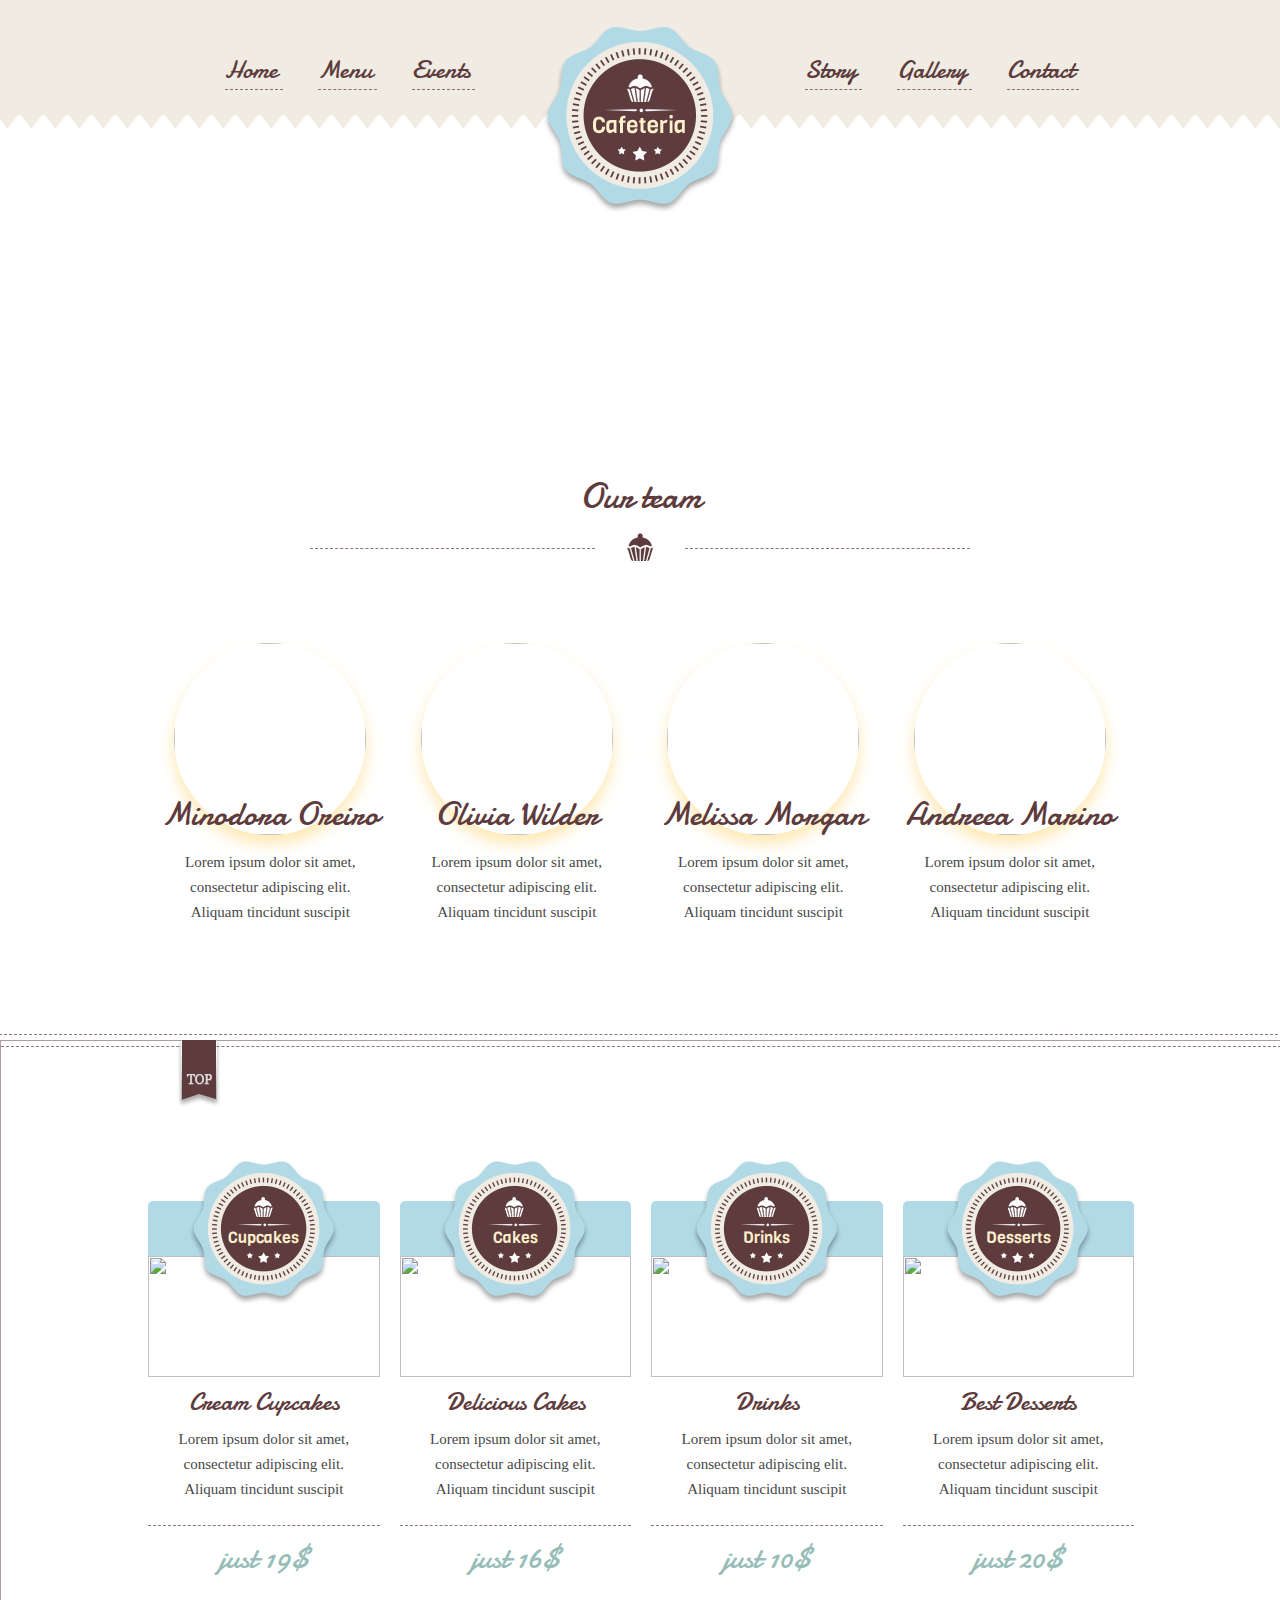
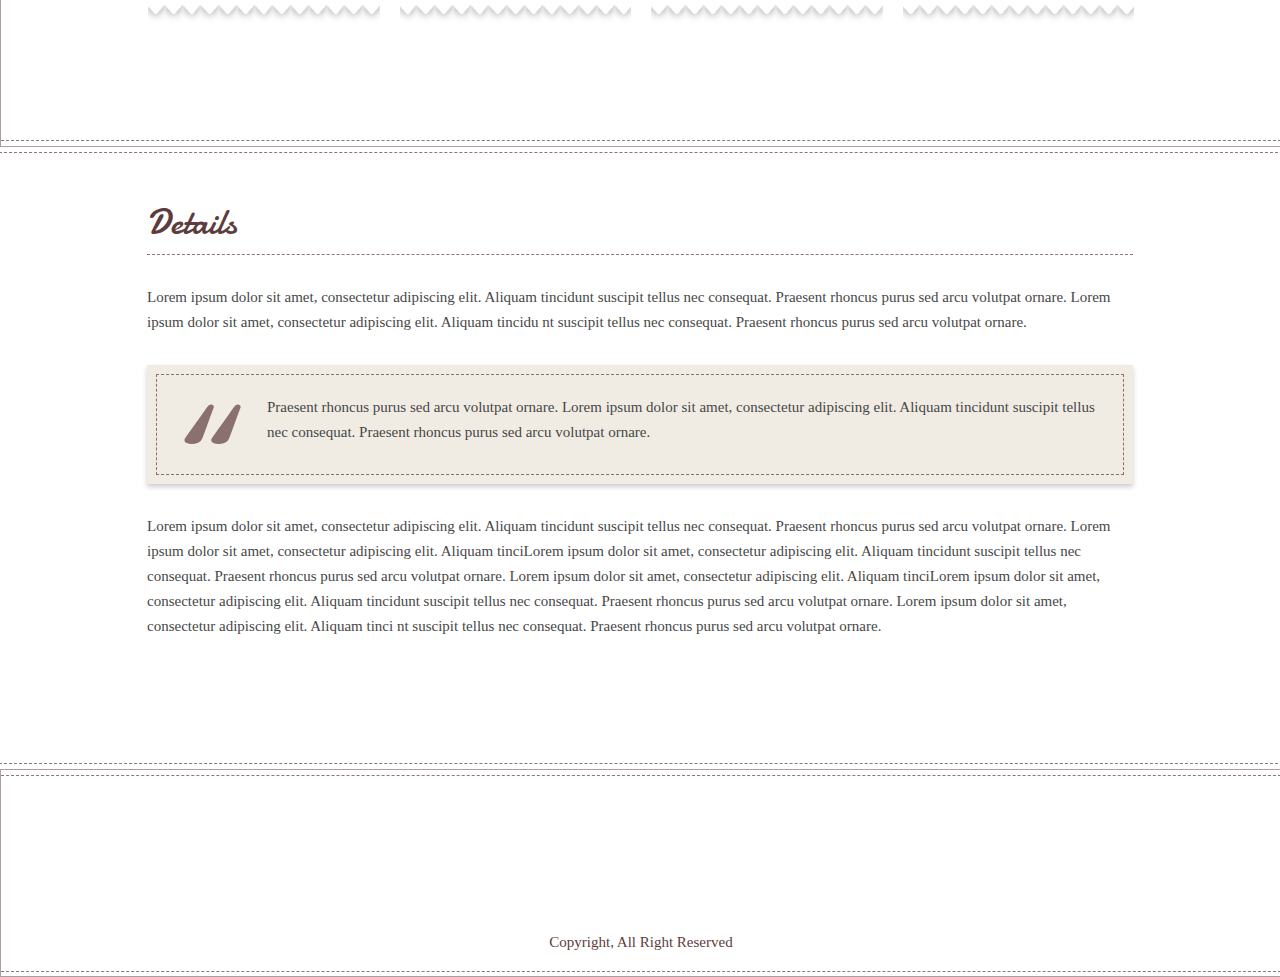
==== about.html @ 69be544f "Initial commit" ====
<!DOCTYPE html>
<html lang="en">
<head>
    <meta charset="utf-8">
    <meta name="viewport" content="width=device-width, initial-scale=1">
    <title>About | Cafeteria</title>
    
    <!-- Styles -->
    <link rel="stylesheet" href="css/general.css">

    <!-- Fonts -->
    <link href='http://fonts.googleapis.com/css?family=Damion' rel='stylesheet' type='text/css'>
    <link href='http://fonts.googleapis.com/css?family=Viga' rel='stylesheet' type='text/css'>

	<!-- Modernizr -->
	<script type='text/javascript' src='js/libs/modernizr-2.5.3.min.js'></script>
</head>
<body>
    <!-- Main Menu-->
    <header>
        <div class="logo"><a href="index.html"></a></div>

        <div class="menu-drop">
            <a>Menu</a>
            <ul class="ul-drop">
                <li>
                    <a>Home</a>
                    <ul>
                        <li><a href="index.html">Home</a></li>
                        <li><a href="about.html">About</a></li>
                        <li><a>Drop Down 2</a></li>
                        <li><a>Drop Down 3</a></li>
                        <li><a>Drop Down 4</a></li>
                    </ul>
                </li>
                <li>
                    <a href="menu.html">Menu</a>
                </li>
                <li>
                    <a href="events.html">Events</a>
                </li>
                <li>
                    <a href="story.html">Story</a>
                </li>
                <li>
                    <a href="gallery.html">Gallery</a>
                </li>
                <li>
                    <a href="contact.html">Contact</a>
                </li>
            </ul>
        </div>

        <div class="center-align">

            <!-- left side menu -->
            <ul class="col-6 left">
                <li>
                    <a href="events.html">Events</a>
                </li>
                <li>
                    <a href="menu.html">Menu</a>
                </li>
                <li>
                    <a href="index.html">Home</a>
                    <ul>
                        <li><a href="about.html">About</a></li>
                        <li class="line"></li>
                        <li><a>Drop Down 2</a></li>
                        <li class="line"></li>
                        <li><a>Drop Down 3</a></li>
                        <li class="line"></li>
                        <li><a>Drop Down 4</a></li>
                    </ul>
                </li>
            </ul>

            <!-- right side menu -->
            <ul class="col-6 right">
                <li>
                    <a href="story.html">Story</a>
                </li>
                <li>
                    <a href="gallery.html">Gallery</a>
                </li>
                <li>
                    <a href="contact.html">Contact</a>
                </li>
            </ul>
        </div>
    </header>

    <!-- ## Header Back -->
    <div class="header-back" style="background-image: url('http://placehold.it/1900x1145');">
        <div class="triang top"></div>
        <div class="triang bot"></div>
    </div>


    <!-- Our Team -->
    <article class="our-team">
        <h2 class="caption">Our team</h2>
        <div class="center-align">
            <div class="line-cake">
                <div class="cake"></div>
                <div class="line left"></div>
                <div class="line right"></div>
            </div>
        </div>
        <!-- ## ## ## ## ## ## ## ## ## ## ## -->
        <div class="center-align content cf">
            <div class="col-3">
                <div class="circle">
                    <img src="http://placehold.it/200x200" alt=""/>
                </div>
                <h2 class="caption">Minodora Oreiro</h2>
                <p class="text">
                    Lorem ipsum dolor sit amet, consectetur adipiscing elit. Aliquam tincidunt suscipit
                </p>
            </div>
            <div class="col-3">
                <div class="circle">
                    <img src="http://placehold.it/200x200" alt=""/>
                </div>
                <h2 class="caption">Olivia Wilder</h2>
                <p class="text">
                    Lorem ipsum dolor sit amet, consectetur adipiscing elit. Aliquam tincidunt suscipit
                </p>
            </div>
            <div class="col-3">
                <div class="circle">
                    <img src="http://placehold.it/200x200" alt=""/>
                </div>
                <h2 class="caption">Melissa Morgan</h2>
                <p class="text">
                    Lorem ipsum dolor sit amet, consectetur adipiscing elit. Aliquam tincidunt suscipit
                </p>
            </div>
            <div class="col-3">
                <div class="circle">
                    <img src="http://placehold.it/200x200" alt=""/>
                </div>
                <h2 class="caption">Andreea Marino</h2>
                <p class="text">
                    Lorem ipsum dolor sit amet, consectetur adipiscing elit. Aliquam tincidunt suscipit
                </p>
            </div>
        </div>
    </article>

    <!-- ## Home Price -->
    <section class="home-price nokeyframebug">
        <div class="maskkeyframebug">
            <div class="center-align">
                <a href="#top" class="top"></a>

                <div class="prices cf">
                    <!-- Item -->
                    <div class="col-3">
                        <div class="item-top">
                            <div class="item-logo"></div>
                            <span>Cupcakes</span>
                        </div>
                        <img src="http://placehold.it/232x121" alt=""/>
                        <div class="item-info">
                            <h2 class="caption">Cream Cupcakes</h2>
                            <p class="text">
                                Lorem ipsum dolor sit amet, consectetur adipiscing elit. Aliquam tincidunt suscipit
                            </p>
                        </div>
                        <div class="item-price">
                            <h3>just 19$</h3>
                        </div>
                        <div class="item-rombs"></div>
                    </div>
                    <!-- Item -->
                    <div class="col-3">
                        <div class="item-top">
                            <div class="item-logo"></div>
                            <span>Cakes</span>
                        </div>
                        <img src="http://placehold.it/232x121" alt=""/>
                        <div class="item-info">
                            <h2 class="caption">Delicious Cakes</h2>
                            <p class="text">
                                Lorem ipsum dolor sit amet, consectetur adipiscing elit. Aliquam tincidunt suscipit
                            </p>
                        </div>
                        <div class="item-price">
                            <h3>just 16$</h3>
                        </div>
                        <div class="item-rombs"></div>
                    </div>
                    <!-- Item -->
                    <div class="col-3">
                        <div class="item-top">
                            <div class="item-logo"></div>
                            <span>Drinks</span>
                        </div>
                        <img src="http://placehold.it/232x121" alt=""/>
                        <div class="item-info">
                            <h2 class="caption">Drinks</h2>
                            <p class="text">
                                Lorem ipsum dolor sit amet, consectetur adipiscing elit. Aliquam tincidunt suscipit
                            </p>
                        </div>
                        <div class="item-price">
                            <h3>just 10$</h3>
                        </div>
                        <div class="item-rombs"></div>
                    </div>
                    <!-- Item -->
                    <div class="col-3">
                    <div class="item-top">
                        <div class="item-logo"></div>
                        <span>Desserts</span>
                    </div>
                    <img src="http://placehold.it/232x121" alt=""/>
                    <div class="item-info">
                        <h2 class="caption">Best Desserts</h2>
                        <p class="text">
                            Lorem ipsum dolor sit amet, consectetur adipiscing elit. Aliquam tincidunt suscipit
                        </p>
                    </div>
                    <div class="item-price">
                        <h3>just 20$</h3>
                    </div>
                    <div class="item-rombs"></div>
                </div>
                </div>

            </div>

            <!-- ## ## ## ## ## ## ## ## ## ## -->
            <div class="inner-border"></div>
            <div class="background-opacity"></div>
        </div>
    </section>

    <!-- Details -->
    <article class="details">
        <div class="center-align">
            <h2 class="caption">Details</h2>
        </div>
        <!-- ## ## ## ## ## ## ## ## ## ## ## -->
        <div class="center-align content">
            <div class="text">
                <p>
                    Lorem ipsum dolor sit amet, consectetur adipiscing elit. Aliquam tincidunt suscipit tellus nec consequat.
                    Praesent rhoncus purus sed arcu volutpat ornare. Lorem ipsum dolor sit amet, consectetur adipiscing elit. Aliquam tincidu
                    nt suscipit tellus nec consequat. Praesent rhoncus purus sed arcu volutpat ornare.
                </p>
            </div>

            <blockquote class="cf">
                <div class="outlines"></div>
                <span>“</span>
                <p>
                    Praesent rhoncus purus sed arcu volutpat ornare. Lorem ipsum dolor sit amet, consectetur adipiscing elit.
                    Aliquam tincidunt suscipit tellus nec consequat. Praesent rhoncus purus sed arcu volutpat ornare.
                </p>
            </blockquote>

            <div class="text">
                <p>
                    Lorem ipsum dolor sit amet, consectetur adipiscing elit. Aliquam tincidunt suscipit tellus nec consequat.
                    Praesent rhoncus purus sed arcu volutpat ornare. Lorem ipsum dolor sit amet, consectetur adipiscing elit.
                    Aliquam tinciLorem ipsum dolor sit amet, consectetur adipiscing elit. Aliquam tincidunt suscipit tellus nec consequat.
                    Praesent rhoncus purus sed arcu volutpat ornare. Lorem ipsum dolor sit amet, consectetur adipiscing elit.
                    Aliquam tinciLorem ipsum dolor sit amet, consectetur adipiscing elit. Aliquam tincidunt suscipit tellus nec consequat.
                    Praesent rhoncus purus sed arcu volutpat ornare. Lorem ipsum dolor sit amet, consectetur adipiscing elit. Aliquam tinci
                    nt suscipit tellus nec consequat. Praesent rhoncus purus sed arcu volutpat ornare.
                </p>
            </div>

        </div>
    </article>

    <!-- ## Footer -->
    <section class="footer footer-small">
            <div class="center-align">

                <p class="copy">Copyright, All Right Reserved</p>

            </div>

            <!-- ## ## ## ## ## ## ## ## ## ## -->
            <div class="inner-border"></div>
            <div class="background-opacity"></div>
    </section>

    <!-- Libs -->
    <script src="js/libs/jquery-1.10.2.min.js"></script>
    
    <!-- Custom -->
    <script src="js/scripts.js"></script>

    <!-- Init -->
    <script type="text/javascript">
        InitDefault();
        InitAbout();
    </script>

</body>
</html>
---- css/general.css ----
/* Gradients
/* ## ## ## ## ## ## ## ## ## ## ## ## ## ## ## ## ## ## ## ## ## ## ## ## ## ## */
/* Bordered
/* ## ## ## ## ## ## ## ## ## ## ## ## ## ## ## ## ## ## ## ## ## ## ## ## ## ## */
/* Rounded
/* ## ## ## ## ## ## ## ## ## ## ## ## ## ## ## ## ## ## ## ## ## ## ## ## ## ## */
/* Opacity
/* ## ## ## ## ## ## ## ## ## ## ## ## ## ## ## ## ## ## ## ## ## ## ## ## ## ## */
/* Transition
/* ## ## ## ## ## ## ## ## ## ## ## ## ## ## ## ## ## ## ## ## ## ## ## ## ## ## */
/* Shawows
/* ## ## ## ## ## ## ## ## ## ## ## ## ## ## ## ## ## ## ## ## ## ## ## ## ## ## */
/* Columns
/* ## ## ## ## ## ## ## ## ## ## ## ## ## ## ## ## ## ## ## ## ## ## ## ## ## ## */
/* Fonts
/* ## ## ## ## ## ## ## ## ## ## ## ## ## ## ## ## ## ## ## ## ## ## ## ## ## ## */
/* Spacing
/* ## ## ## ## ## ## ## ## ## ## ## ## ## ## ## ## ## ## ## ## ## ## ## ## ## ## */
/* Other
/* ## ## ## ## ## ## ## ## ## ## ## ## ## ## ## ## ## ## ## ## ## ## ## ## ## ## */
/* Grid System 12 Columns
/* ## ## ## ## ## ## ## ## ## ## ## ## ## ## ## ## ## ## ## ## ## ## ## ## ## ## */
.col-1,
.col-2,
.col-3,
.col-4,
.col-5,
.col-6,
.col-7,
.col-8,
.col-9,
.col-10,
.col-11 {
  float: left;
  -webkit-box-sizing: border-box;
  -moz-box-sizing: border-box;
  box-sizing: border-box;
}
.col-1 {
  width: 8.333333333333332%;
}
.col-2 {
  width: 16.666666666666664%;
}
.col-3 {
  width: 25%;
}
.col-4 {
  width: 33.33333333333333%;
}
.col-5 {
  width: 41.66666666666667%;
}
.col-6 {
  width: 50%;
}
.col-7 {
  width: 58.333333333333336%;
}
.col-8 {
  width: 66.66666666666666%;
}
.col-9 {
  width: 75%;
}
.col-10 {
  width: 83.33333333333334%;
}
.col-11 {
  width: 91.66666666666666%;
}
.col-12 {
  width: 100%;
}
/* Reset Styles
/* ## ## ## ## ## ## ## ## ## ## ## ## ## ## ## ## ## ## ## ## ## ## ## ## ## ## */
article,
aside,
details,
figcaption,
figure,
footer,
header,
hgroup,
nav,
section {
  display: block;
}
audio[controls],
canvas,
video {
  display: inline-block;
}
html {
  overflow-y: scroll;
  /* 1 */

  -webkit-tap-highlight-color: rgba(0, 0, 0, 0);
  /* 2 */

  -webkit-text-size-adjust: 100%;
  /* 3 */

  -ms-text-size-adjust: 100%;
}
body,
div,
span,
applet,
object,
iframe,
h1,
h2,
h3,
h4,
h5,
h6,
p,
blockquote,
pre,
ul,
li,
ol,
a,
em,
img,
strong,
fieldset,
form,
label,
article,
aside,
details,
figcaption,
figure,
footer,
header,
hgroup,
nav,
section {
  margin: 0;
  padding: 0;
  border: 0;
  outline: 0;
  font-weight: inherit;
  font-style: inherit;
  font-size: 100%;
  font-family: inherit;
  vertical-align: baseline;
  list-style: none;
}
:focus {
  outline: 0;
}
img {
  vertical-align: middle;
  outline: 0;
}
button::-moz-focus-inner,
input[type="reset"]::-moz-focus-inner,
input[type="button"]::-moz-focus-inner,
input[type="submit"]::-moz-focus-inner,
input[type="file"] > input[type="button"]::-moz-focus-inner {
  border: none;
}
html,
body,
textarea,
input {
  -webkit-text-size-adjust: none;
}
body {
  text-align: left;
  font-family: sans-serif;
  font-size: 12px;
  font-weight: normal;
  line-height: 1.2;
}
/* Form
/* ## ## ## ## ## ## ## ## ## ## ## ## ## ## ## ## ## ## ## ## ## ## ## ## ## ## */
button,
input[type="button"],
input[type="reset"],
input[type="submit"] {
  cursor: pointer;
  height: 35px;
  -webkit-appearance: button;
  font-size: 14px;
  background: transparent;
  letter-spacing: 1px;
  border: 1px;
  text-transform: uppercase;
}
button:hover,
input[type="button"]:hover,
input[type="reset"]:hover,
input[type="submit"]:hover {
  -moz-opacity: 0.75;
  -khtml-opacity: 0.75;
  -webkit-opacity: 0.75;
  opacity: 0.75;
  -webkit-transition: all 300ms ease-in-out;
  -moz-transition: all 300ms ease-in-out;
  -ms-transition: all 300ms ease-in-out;
  -o-transition: all 300ms ease-in-out;
  transition: all 300ms ease-in-out;
}
input[type=text],
input[type=email],
input[type=url],
input[type=search],
input[type=password],
textarea {
  border: 1px solid #c4c5c7;
  height: 25px;
  font-size: 12px;
  padding: 5px;
  color: #5f6062;
  -webkit-transition: all 100ms linear;
  -moz-transition: all 100ms linear;
  -ms-transition: all 100ms linear;
  -o-transition: all 100ms linear;
  transition: all 100ms linear;
}
textarea {
  resize: none;
}
/* Float & Align
/* ## ## ## ## ## ## ## ## ## ## ## ## ## ## ## ## ## ## ## ## ## ## ## ## ## ## */
.float-left {
  float: left  !important;
}
.float-right {
  float: right !important;
}
.text-left {
  text-align: left;
}
.text-center {
  text-align: center;
}
.text-right {
  text-align: right;
}
.text-justify {
  text-align: justify;
}
/* Clearfix
/* ## ## ## ## ## ## ## ## ## ## ## ## ## ## ## ## ## ## ## ## ## ## ## ## ## ## */
.cf:before,
.cf:after {
  content: "";
  display: table;
}
.cf:after {
  clear: both;
}
.clear {
  clear: both;
}
/* Links
/* ## ## ## ## ## ## ## ## ## ## ## ## ## ## ## ## ## ## ## ## ## ## ## ## ## ## */
a {
  text-decoration: none;
  cursor: pointer;
  -webkit-transition: color 100ms linear;
  -moz-transition: color 100ms linear;
  -ms-transition: color 100ms linear;
  -o-transition: color 100ms linear;
  transition: color 100ms linear;
}
/* Typography
/* ## ## ## ## ## ## ## ## ## ## ## ## ## ## ## ## ## ## ## ## ## ## ## ## ## ## */
h1 {
  font-size: 28px;
}
h2 {
  font-size: 22px;
}
h3 {
  font-size: 18px;
}
h4 {
  font-size: 14px;
}
h5 {
  font-size: 12px;
}
h6 {
  font-size: 10px;
}
p {
  margin: 0 0 1em 0;
  text-align: left;
  line-height: 1.5;
}
strong {
  font-weight: bold;
}
em {
  font-style: italic;
}
img {
  border: 0;
}
.small {
  font-size: 10px;
}
hr {
  display: block;
  height: 0px;
  line-height: 0px;
  border: 0;
  border-top: 1px solid;
  border-bottom: 1px solid;
  margin: 16px 0;
  float: none;
  clear: both;
  padding: 0;
}
/* Framework TYPO
/* ## ## ## ## ## ## ## ## ## ## ## ## ## ## ## ## ## ## ## ## ## ## ## ## ## ## */
.story {
  line-height: 1.5;
}
.story ul {
  list-style: square;
}
.story ul li {
  list-style: square;
}
.story ol {
  list-style: decimal;
}
.story ol li {
  list-style: decimal;
}
.story ul,
.story ol {
  margin: 0 0 1em 1.5em;
  line-height: 1.5;
}
.story ul ul,
.story ol ul,
.story ul ol,
.story ol ol {
  margin-bottom: 0;
}
.story ol ol {
  list-style: upper-alpha;
}
.story ol ol ol {
  list-style: lower-roman;
}
.story ol ol ol ol {
  list-style: lower-alpha;
}
.story h1,
.story h2,
.story h3,
.story h4,
.story h5,
.story h6 {
  text-transform: none;
  margin-bottom: .5em;
}
.story a:link,
.story a:visited,
.story a:hover,
.story a:active {
  text-decoration: none;
}
.story table {
  width: auto;
  border-collapse: collapse;
  margin-bottom: 18px;
}
.story table td,
.story table th {
  padding: 6px 10px;
  text-align: center;
  border: 1px solid #ccc;
}
.story table th {
  font-weight: bold;
}
.story pre,
.story code {
  background: #ffffff;
  padding: 20px;
  box-shadow: 1px 1px 2px #d0d0d0;
  color: #4a4a4a;
  display: block;
  margin: 10px 15px 10px 0px;
}
.story address {
  display: inline-block;
  padding: 20px;
  background: #eaeaea;
  line-height: 20px;
  margin-bottom: 15px;
}
.story blockquote {
  font-style: italic;
  border-left: 2px dotted #9b9b9b;
  padding-left: 15px;
  margin: 1em 3em;
}
.story blockquote p:before {
  content: '"';
}
.story blockquote p:after {
  content: '"';
}
.story .wp-caption {
  box-shadow: 1px 1px 2px #bebebe;
  width: auto;
}
.story .wp-caption p.wp-caption-text {
  background: #ffffff;
  text-align: center;
  color: #a1a1a1!important;
  margin: 0!important;
}
.story dl {
  background: #ffffff;
  padding: 20px;
  box-shadow: 1px 1px 2px #d0d0d0;
  color: #4a4a4a;
  display: block;
  margin: 10px 20px 10px 0px;
}
.story dl dt {
  width: 150px;
  float: left;
  font-size: 13px;
  line-height: 13px;
  color: #000000;
  text-transform: uppercase;
}
.story dl dd {
  margin-left: 160px;
  margin-bottom: 10px;
  line-height: 18px;
}
.story img.size-auto,
.story img.size-full,
.story img.size-large,
.story img.size-medium,
.story .attachment img {
  max-width: 100%;
  /* When images are too wide for containing element, force them to fit. */

  height: auto;
  /* Override height to match resized width for correct aspect ratio. */

}
.story .alignleft,
.story img.alignleft {
  display: inline;
  float: left;
  margin-right: 1em;
}
.story .alignright,
.story img.alignright {
  display: inline;
  float: right;
  margin-left: 1em;
}
.story .aligncenter,
.story img.aligncenter {
  clear: both;
  display: block;
  margin-left: auto;
  margin-right: auto;
}
.story img.alignleft,
.story img.alignright,
.story img.aligncenter {
  margin-bottom: 1em;
}
.story .wp-caption {
  line-height: 1.5;
  margin-bottom: 1em;
  text-align: center;
}
.story .wp-caption p.wp-caption-text {
  color: #888;
  font-size: 11px;
  margin: 0;
  padding: 5px;
}
.story .wp-smiley {
  margin: 0;
}
/* Flexslider Default Styles
/* ## ## ## ## ## ## ## ## ## ## ## ## ## ## ## ## ## ## ## ## ## ## ## ## ## ## */
.flexslider {
  position: relative;
}
.flexslider ul,
.flexslider ol {
  margin: 0;
  padding: 0;
  list-style: none;
}
.flexslider ul li,
.flexslider ol li {
  margin: 0;
  padding: 0;
  list-style: none;
}
.flexslider .slides > li {
  position: relative;
  display: none;
  -webkit-backface-visibility: hidden;
  text-align: center;
}
.flexslider .slides img {
  max-width: 100%;
  display: block;
  margin: 0 auto;
  height: auto;
  width: auto;
}
.flexslider .descr {
  position: absolute;
  bottom: 0;
  left: 0;
  right: 0;
  padding: 10px;
  background: rgba(100, 100, 100, 0.5);
  color: #fff;
  text-align: left;
}
.flexslider .descr h3 {
  text-align: left;
}
.flexslider .descr .text p:last-child {
  margin-bottom: 0;
}
.flex-container {
  position: relative;
}
/* Clearfix for the .slides element
/* ## ## ## ## ## ## ## ## ## ## ## ## ## ## ## ## ## ## ## ## ## ## ## ## ## ## */
.slides:after {
  content: ".";
  display: block;
  clear: both;
  visibility: hidden;
  line-height: 0;
  height: 0;
}
html[xmlns] .slides {
  display: block;
}
* html .slides {
  height: 1%;
}
/* Gradients
/* ## ## ## ## ## ## ## ## ## ## ## ## ## ## ## ## ## ## ## ## ## ## ## ## ## ## */
/* Bordered
/* ## ## ## ## ## ## ## ## ## ## ## ## ## ## ## ## ## ## ## ## ## ## ## ## ## ## */
/* Rounded
/* ## ## ## ## ## ## ## ## ## ## ## ## ## ## ## ## ## ## ## ## ## ## ## ## ## ## */
/* Opacity
/* ## ## ## ## ## ## ## ## ## ## ## ## ## ## ## ## ## ## ## ## ## ## ## ## ## ## */
/* Transition
/* ## ## ## ## ## ## ## ## ## ## ## ## ## ## ## ## ## ## ## ## ## ## ## ## ## ## */
/* Shawows
/* ## ## ## ## ## ## ## ## ## ## ## ## ## ## ## ## ## ## ## ## ## ## ## ## ## ## */
/* Columns
/* ## ## ## ## ## ## ## ## ## ## ## ## ## ## ## ## ## ## ## ## ## ## ## ## ## ## */
/* Fonts
/* ## ## ## ## ## ## ## ## ## ## ## ## ## ## ## ## ## ## ## ## ## ## ## ## ## ## */
/* Spacing
/* ## ## ## ## ## ## ## ## ## ## ## ## ## ## ## ## ## ## ## ## ## ## ## ## ## ## */
/* Other
/* ## ## ## ## ## ## ## ## ## ## ## ## ## ## ## ## ## ## ## ## ## ## ## ## ## ## */
/* Grid System 12 Columns
/* ## ## ## ## ## ## ## ## ## ## ## ## ## ## ## ## ## ## ## ## ## ## ## ## ## ## */
.col-1,
.col-2,
.col-3,
.col-4,
.col-5,
.col-6,
.col-7,
.col-8,
.col-9,
.col-10,
.col-11 {
  float: left;
  -webkit-box-sizing: border-box;
  -moz-box-sizing: border-box;
  box-sizing: border-box;
}
.col-1 {
  width: 8.333333333333332%;
}
.col-2 {
  width: 16.666666666666664%;
}
.col-3 {
  width: 25%;
}
.col-4 {
  width: 33.33333333333333%;
}
.col-5 {
  width: 41.66666666666667%;
}
.col-6 {
  width: 50%;
}
.col-7 {
  width: 58.333333333333336%;
}
.col-8 {
  width: 66.66666666666666%;
}
.col-9 {
  width: 75%;
}
.col-10 {
  width: 83.33333333333334%;
}
.col-11 {
  width: 91.66666666666666%;
}
.col-12 {
  width: 100%;
}
/* Defaults
/* ## ## ## ## ## ## ## ## ## ## ## ## ## ## ## ## ## ## ## ## ## ## ## ## ## ## */
html {
  overflow-x: hidden;
}
h1,
h2,
h3,
h4,
h5,
h6 {
  font-family: 'Damion', cursive;
  color: #5e3c3d;
}
a {
  -webkit-transition: all 0.3s ease;
  -moz-transition: all 0.3s ease;
  -ms-transition: all 0.3s ease;
  -o-transition: all 0.3s ease;
  transition: all 0.3s ease;
  color: #5e3c3d;
}
a:hover {
  color: #b1dae6;
}
p {
  font-family: 'Georgia', serif;
  font-size: 15px;
  line-height: 25px;
  color: #474747;
}
.center-align {
  width: 986px;
  margin: 0 auto;
}
#load-logo {
  position: fixed;
  width: 100%;
  height: 100%;
  background: url(images/pat.jpg);
}
#load-logo .logo-box {
  position: fixed;
  width: 200px;
  height: 200px;
  left: 50%;
  margin-left: -100px;
  top: 50%;
  margin-top: -100px;
  background: url("images/loading.gif") no-repeat center;
}
#load-hide {
  opacity: 0;
}
/* Header
/* ## ## ## ## ## ## ## ## ## ## ## ## ## ## ## ## ## ## ## ## ## ## ## ## ## ## */
header {
  height: 115px;
  background: #f0ece3;
  position: relative;
  z-index: 99999;
}
header .menu-drop {
  display: none;
}
header .logo {
  position: absolute;
  width: 200px;
  height: 200px;
  background: url("images/logo.png") no-repeat center;
  left: 50%;
  margin-left: -100px;
  bottom: -100px;
}
header .logo a {
  -webkit-border-top-right-radius: 50%;
  -webkit-border-bottom-right-radius: 50%;
  -webkit-border-bottom-left-radius: 50%;
  -webkit-border-top-left-radius: 50%;
  -moz-border-radius-topright: 50%;
  -moz-border-radius-bottomright: 50%;
  -moz-border-radius-bottomleft: 50%;
  -moz-border-radius-topleft: 50%;
  border-top-right-radius: 50%;
  border-bottom-right-radius: 50%;
  border-bottom-left-radius: 50%;
  border-top-left-radius: 50%;
  -moz-background-clip: padding;
  -webkit-background-clip: padding-box;
  background-clip: padding-box;
  height: 100%;
  width: 100%;
  display: block;
}
header .left {
  padding-right: 165px;
}
header .left > li {
  float: right;
  margin-left: 35px;
}
header .left > li:last-child {
  margin: 0;
}
header .right {
  padding-left: 165px;
}
header .right > li {
  float: left;
  margin-right: 35px;
}
header .right > li:last-child {
  margin: 0;
}
header .center-align > ul {
  margin-top: 55px;
}
header .center-align > ul > li {
  font-family: 'Damion', cursive;
  font-size: 25px;
  position: relative;
  height: 45px;
}
header .center-align > ul > li.active > a {
  color: #b1dae6;
}
header .center-align > ul > li > a {
  display: block;
  height: 34px;
  padding-right: 5px;
  border-bottom: 1px dashed rgba(94, 60, 61, 0.7);
}
header .center-align > ul > li:hover > ul {
  visibility: visible;
  opacity: 1;
}
header .center-align > ul > li:hover > a {
  color: #b1dae6;
}
header .center-align > ul > li ul {
  -webkit-transition: all 0.3s ease;
  -moz-transition: all 0.3s ease;
  -ms-transition: all 0.3s ease;
  -o-transition: all 0.3s ease;
  transition: all 0.3s ease;
  background: #5e3c3d;
  width: 175px;
  position: absolute;
  left: 0;
  top: 45px;
  visibility: hidden;
  opacity: 0;
}
header .center-align > ul > li ul li {
  font-family: 'Georgia', serif;
  font-size: 15px;
  -webkit-box-sizing: border-box;
  -moz-box-sizing: border-box;
  box-sizing: border-box;
  height: 37px;
  padding-left: 30px;
  background: url("images/star.png") no-repeat 7% center;
}
header .center-align > ul > li ul li a {
  color: #fffaee;
  line-height: 37px;
  display: block;
}
header .center-align > ul > li ul li a:hover {
  color: #b1dae6;
}
header .center-align > ul > li ul li.line {
  height: 1px;
  margin: 0 8px;
  background: none;
  border-bottom: 1px dashed rgba(255, 250, 238, 0.7);
}
/* Header Other page Background
/* ## ## ## ## ## ## ## ## ## ## ## ## ## ## ## ## ## ## ## ## ## ## ## ## ## ## */
.header-back {
  overflow: hidden;
  width: 100%;
  height: 306px;
  z-index: 1;
  position: relative;
  background-position: 50% 0;
  background-attachment: fixed;
  background-repeat: no-repeat;
  -webkit-background-size: cover;
  -moz-background-size: cover;
  -o-background-size: cover;
  background-size: cover;
}
.header-back .triang {
  position: absolute;
  height: 13px;
  width: 100%;
  z-index: 100;
}
.header-back .triang.top {
  top: 0;
  background: url("images/top-triang.png") repeat-x;
}
.header-back .triang.bot {
  bottom: 0;
  background: url("images/bot-triang.png") repeat-x;
}
/* Home
/* ## ## ## ## ## ## ## ## ## ## ## ## ## ## ## ## ## ## ## ## ## ## ## ## ## ## */
.slider {
  overflow: hidden;
  width: 100%;
  height: 660px;
  position: relative;
}
.slider .triang {
  position: absolute;
  height: 13px;
  width: 100%;
  z-index: 100;
}
.slider .triang.top {
  top: 0;
  background: url("images/top-triang.png") repeat-x;
}
.slider .triang.bot {
  bottom: 0;
  background: url("images/bot-triang.png") repeat-x;
}
.slider .flex-direction-nav {
  position: absolute;
  width: 680px;
  height: 296px;
  top: 210px;
  left: 50%;
  margin-left: -340px;
}
.slider .flex-direction-nav a {
  z-index: 2;
  width: 35px;
  height: 56px;
  display: block;
  position: absolute;
  top: 50%;
  margin-top: -28px;
  cursor: pointer;
  background-color: rgba(240, 236, 227, 0.8);
  background-repeat: no-repeat;
}
.slider .flex-direction-nav a.flex-prev {
  left: -35px;
  -webkit-border-top-right-radius: 0;
  -webkit-border-bottom-right-radius: 0;
  -webkit-border-bottom-left-radius: 100px;
  -webkit-border-top-left-radius: 100px;
  -moz-border-radius-topright: 0;
  -moz-border-radius-bottomright: 0;
  -moz-border-radius-bottomleft: 100px;
  -moz-border-radius-topleft: 100px;
  border-top-right-radius: 0;
  border-bottom-right-radius: 0;
  border-bottom-left-radius: 100px;
  border-top-left-radius: 100px;
  -moz-background-clip: padding;
  -webkit-background-clip: padding-box;
  background-clip: padding-box;
  background-image: url("images/left.png");
  background-position: 60% 50%;
  -webkit-box-shadow: -1px 2px 3px rgba(50, 50, 50, 0.3);
  -moz-box-shadow: -1px 2px 3px rgba(50, 50, 50, 0.3);
  box-shadow: -1px 2px 3px rgba(50, 50, 50, 0.3);
}
.slider .flex-direction-nav a.flex-prev:hover {
  background-color: rgba(240, 236, 227, 0.6);
}
.slider .flex-direction-nav a.flex-next {
  right: -35px;
  -webkit-border-top-right-radius: 100px;
  -webkit-border-bottom-right-radius: 100px;
  -webkit-border-bottom-left-radius: 0;
  -webkit-border-top-left-radius: 0;
  -moz-border-radius-topright: 100px;
  -moz-border-radius-bottomright: 100px;
  -moz-border-radius-bottomleft: 0;
  -moz-border-radius-topleft: 0;
  border-top-right-radius: 100px;
  border-bottom-right-radius: 100px;
  border-bottom-left-radius: 0;
  border-top-left-radius: 0;
  -moz-background-clip: padding;
  -webkit-background-clip: padding-box;
  background-clip: padding-box;
  background-image: url("images/right.png");
  background-position: 40% 50%;
  -webkit-box-shadow: 1px 2px 3px rgba(50, 50, 50, 0.3);
  -moz-box-shadow: 1px 2px 3px rgba(50, 50, 50, 0.3);
  box-shadow: 1px 2px 3px rgba(50, 50, 50, 0.3);
}
.slider .flex-direction-nav a.flex-next:hover {
  background-color: rgba(240, 236, 227, 0.6);
}
.slider .slides > li {
  position: relative;
  width: 100%;
  height: 660px;
  background-position: 50% 0;
  background-repeat: no-repeat;
  -webkit-background-size: cover;
  -moz-background-size: cover;
  -o-background-size: cover;
  background-size: cover;
}
.slider .box {
  visibility: hidden;
  position: absolute;
  width: 680px;
  height: 296px;
  top: 210px;
  left: 50%;
  margin-left: -340px;
  background: rgba(240, 236, 227, 0.8);
  outline: 1px dashed rgba(94, 60, 61, 0.7);
  outline-offset: -10px;
  text-align: center;
  z-index: 2;
}
.slider .box .caption {
  margin-top: 40px;
  padding: 0 40px;
  font-size: 33px;
}
.slider .box .text {
  margin: 25px 0 25px 0;
  padding: 0 40px;
  text-align: center;
}
.slider .box > a {
  font-family: 'Damion', cursive;
  font-size: 22px;
  padding-right: 5px;
}
.slider .box > a:hover {
  color: #5e3c3d;
  opacity: 0.7;
}
.slider .shadow {
  visibility: hidden;
  position: absolute;
  width: 707px;
  height: 311px;
  top: 209px;
  left: 50%;
  margin-left: -353px;
  background: url("images/box-shadow.png") no-repeat center;
}
/* Article Defaults => With Lines In Caption
/* ## ## ## ## ## ## ## ## ## ## ## ## ## ## ## ## ## ## ## ## ## ## ## ## ## ## */
article {
  padding: 55px 0 100px 0;
}
article .caption {
  font-size: 35px;
  text-align: center;
}
article .line-cake {
  margin-top: 15px;
  height: 30px;
  position: relative;
}
article .line-cake .cake {
  width: 100%;
  height: 28px;
  position: absolute;
  top: 0;
  background: url("images/cake.png") no-repeat center;
}
article .line-cake .line {
  position: absolute;
  width: 285px;
  height: 1px;
  top: 46%;
  border-bottom: 1px dashed rgba(94, 60, 61, 0.7);
}
article .line-cake .line.left {
  left: 16.5%;
}
article .line-cake .line.right {
  right: 16.5%;
}
/* Our Services
/* ## ## ## ## ## ## ## ## ## ## ## ## ## ## ## ## ## ## ## ## ## ## ## ## ## ## */
.our-services .content {
  margin-top: 80px;
}
.our-services .content .circle {
  position: relative;
  margin: 0 auto;
  width: 165px;
  height: 165px;
  background: #fff;
  -webkit-border-top-right-radius: 50%;
  -webkit-border-bottom-right-radius: 50%;
  -webkit-border-bottom-left-radius: 50%;
  -webkit-border-top-left-radius: 50%;
  -moz-border-radius-topright: 50%;
  -moz-border-radius-bottomright: 50%;
  -moz-border-radius-bottomleft: 50%;
  -moz-border-radius-topleft: 50%;
  border-top-right-radius: 50%;
  border-bottom-right-radius: 50%;
  border-bottom-left-radius: 50%;
  border-top-left-radius: 50%;
  -moz-background-clip: padding;
  -webkit-background-clip: padding-box;
  background-clip: padding-box;
  -webkit-box-shadow: 0 9px 15px rgba(255, 216, 128, 0.6);
  -moz-box-shadow: 0 9px 15px rgba(255, 216, 128, 0.6);
  box-shadow: 0 9px 15px rgba(255, 216, 128, 0.6);
  -webkit-transition: all 0.3s ease;
  -moz-transition: all 0.3s ease;
  -ms-transition: all 0.3s ease;
  -o-transition: all 0.3s ease;
  transition: all 0.3s ease;
}
.our-services .content .circle:hover {
  -webkit-box-shadow: 0 30px 30px rgba(255, 216, 128, 0.6);
  -moz-box-shadow: 0 30px 30px rgba(255, 216, 128, 0.6);
  box-shadow: 0 30px 30px rgba(255, 216, 128, 0.6);
}
.our-services .content .circle .img {
  visibility: hidden;
  position: absolute;
  left: 50%;
  top: -30px;
  margin-left: -82px;
  width: 165px;
  height: 165px;
  background-position: 50% 100%;
  background-repeat: no-repeat;
}
.our-services .content .col-3 {
  position: relative;
}
.our-services .content .col-3 .caption {
  position: absolute;
  font-size: 33px;
  width: 100%;
  text-align: center;
  top: 128px;
}
.our-services .content .col-3 .text {
  margin-top: 15px;
  padding: 0 20px;
}
/* Section Defaults => With Image Background
/* ## ## ## ## ## ## ## ## ## ## ## ## ## ## ## ## ## ## ## ## ## ## ## ## ## ## */
section {
  position: relative;
  width: 100%;
  height: 705px;
  background-position: 50% 100%;
  background-attachment: fixed;
  background-repeat: no-repeat;
  -webkit-background-size: cover;
  -moz-background-size: cover;
  -o-background-size: cover;
  background-size: cover;
  border: 1px solid rgba(94, 60, 61, 0.5);
  outline: 1px dashed rgba(94, 60, 61, 0.7);
  outline-offset: 5px;
}
section .inner-border {
  position: absolute;
  left: 0;
  top: 5px;
  width: 100%;
  height: 693px;
  border-top: 1px dashed rgba(94, 60, 61, 0.7);
  border-bottom: 1px dashed rgba(94, 60, 61, 0.7);
  z-index: 2;
}
section .background-opacity {
  position: absolute;
  left: 0;
  top: 0;
  width: 100%;
  height: 100%;
  background-color: #fff;
  opacity: 0.3;
  z-index: 1;
}
section .center-align {
  position: relative;
  z-index: 3;
}
section .center-align .top {
  display: block;
  position: absolute;
  left: 30px;
  top: -1px;
  background: url("images/top.png") no-repeat center;
  width: 42px;
  height: 67px;
}
/* ## Home Our-Gallery
/* ## ## ## ## ## ## ## ## ## ## ## ## ## ## ## ## ## ## ## ## ## ## ## ## ## ## */
.home-gallery {
  background-image: url("http://placehold.it/1898x1265");
}
.home-gallery .filter-line {
  padding-top: 80px;
  width: 570px;
  margin: 0 auto;
}
.home-gallery .filter-line p {
  font-family: 'Georgia', serif;
  font-size: 22px;
  color: #fff;
  text-align: center;
  text-shadow: 1px 1px 4px rgba(0, 0, 0, 0.5);
  width: 120px;
  float: left;
}
.home-gallery .filter-line a {
  margin-left: 10px;
  display: block;
  float: left;
  margin-top: 1px;
}
.home-gallery .filter-line a .triangle {
  display: block;
  background: url("images/filter.png") no-repeat center;
  width: 12px;
  height: 22px;
  float: left;
}
.home-gallery .filter-line a .ref {
  font-family: 'Georgia', serif;
  font-size: 15px;
  line-height: 20px;
  height: 22px;
  display: inline-block;
  text-shadow: none;
  color: #fff;
  background-color: #5e3c3d;
  padding: 0 10px;
  position: relative;
}
.home-gallery .filter-line a .ref:hover {
  color: #b1dae6;
}
.home-gallery .gallery .col-3 {
  margin-bottom: 15px;
}
.home-gallery .gallery .col-3:nth-child(4n+1) {
  padding-right: 24px;
}
.home-gallery .gallery .col-3:nth-child(4n+2) {
  padding-left: 8px;
  padding-right: 16px;
}
.home-gallery .gallery .col-3:nth-child(4n+3) {
  padding-left: 16px;
  padding-right: 8px;
}
.home-gallery .gallery .col-3:nth-child(4n+4) {
  padding-left: 24px;
}
.home-gallery .background {
  width: 100%;
  height: 230px;
  background-color: #f8f2f2;
  position: relative;
  -webkit-box-shadow: 0 0 10px rgba(0, 0, 0, 0.5);
  -moz-box-shadow: 0 0 10px rgba(0, 0, 0, 0.5);
  box-shadow: 0 0 10px rgba(0, 0, 0, 0.5);
}
.home-gallery .background a:hover > .hover {
  opacity: 1;
}
.home-gallery .background .hover {
  position: absolute;
  width: 212px;
  height: 162px;
  top: 5px;
  left: 5px;
  background: rgba(177, 218, 230, 0.7);
  z-index: 4;
  opacity: 0;
  -webkit-transition: all 0.3s ease;
  -moz-transition: all 0.3s ease;
  -ms-transition: all 0.3s ease;
  -o-transition: all 0.3s ease;
  transition: all 0.3s ease;
}
.home-gallery .background img {
  position: absolute;
  width: 212px;
  height: 162px;
  top: 5px;
  left: 5px;
}
.home-gallery .background .pic {
  position: absolute;
  width: 69px;
  height: 69px;
  background: #f8f2f2 url("images/our-gallery/photo.png") no-repeat center;
  -webkit-border-top-right-radius: 50%;
  -webkit-border-bottom-right-radius: 50%;
  -webkit-border-bottom-left-radius: 50%;
  -webkit-border-top-left-radius: 50%;
  -moz-border-radius-topright: 50%;
  -moz-border-radius-bottomright: 50%;
  -moz-border-radius-bottomleft: 50%;
  -moz-border-radius-topleft: 50%;
  border-top-right-radius: 50%;
  border-bottom-right-radius: 50%;
  border-bottom-left-radius: 50%;
  border-top-left-radius: 50%;
  -moz-background-clip: padding;
  -webkit-background-clip: padding-box;
  background-clip: padding-box;
  top: 58%;
  left: 50%;
  margin-left: -34px;
  z-index: 5;
}
.home-gallery .background .look {
  position: absolute;
  bottom: 10px;
  width: 85px;
  left: 50%;
  margin-left: -42px;
  text-align: center;
  font-family: 'Georgia', serif;
  font-size: 15px;
}
/* Our-Gallery
/* ## ## ## ## ## ## ## ## ## ## ## ## ## ## ## ## ## ## ## ## ## ## ## ## ## ## */
.our-gallery .filter-line {
  padding-top: 80px;
  width: 570px;
  margin: 0 auto;
}
.our-gallery .filter-line p {
  font-family: 'Georgia', serif;
  font-size: 22px;
  color: #5e3c3d;
  text-align: center;
  width: 120px;
  float: left;
}
.our-gallery .filter-line a {
  margin-left: 10px;
  display: block;
  float: left;
  margin-top: 1px;
}
.our-gallery .filter-line a .triangle {
  display: block;
  background: url("images/filter.png") no-repeat center;
  width: 12px;
  height: 22px;
  float: left;
}
.our-gallery .filter-line a .ref {
  font-family: 'Georgia', serif;
  font-size: 15px;
  line-height: 20px;
  height: 22px;
  display: inline-block;
  text-shadow: none;
  color: #fff;
  background-color: #5e3c3d;
  padding: 0 10px;
  position: relative;
}
.our-gallery .filter-line a .ref:hover {
  color: #b1dae6;
}
.our-gallery .gallery.open {
  margin-top: 50px;
}
.our-gallery .gallery .col-3 {
  margin-bottom: 15px;
}
.our-gallery .gallery .col-3:nth-child(4n+1) {
  padding-right: 24px;
}
.our-gallery .gallery .col-3:nth-child(4n+2) {
  padding-left: 8px;
  padding-right: 16px;
}
.our-gallery .gallery .col-3:nth-child(4n+3) {
  padding-left: 16px;
  padding-right: 8px;
}
.our-gallery .gallery .col-3:nth-child(4n+4) {
  padding-left: 24px;
}
.our-gallery .background {
  width: 100%;
  height: 230px;
  background-color: #f8f2f2;
  position: relative;
  border: 1px solid rgba(94, 94, 94, 0.2);
}
.our-gallery .background .shadow {
  position: absolute;
  background: url("images/small-shadow.png") no-repeat center;
  width: 243px;
  height: 242px;
  top: 0;
  left: -11px;
  z-index: -1;
}
.our-gallery .background a:hover > .hover {
  opacity: 1;
}
.our-gallery .background .hover {
  position: absolute;
  width: 212px;
  height: 162px;
  top: 5px;
  left: 5px;
  background: rgba(177, 218, 230, 0.7);
  z-index: 4;
  opacity: 0;
  -webkit-transition: all 0.3s ease;
  -moz-transition: all 0.3s ease;
  -ms-transition: all 0.3s ease;
  -o-transition: all 0.3s ease;
  transition: all 0.3s ease;
}
.our-gallery .background img {
  position: absolute;
  width: 212px;
  height: 162px;
  top: 5px;
  left: 5px;
}
.our-gallery .background .pic {
  position: absolute;
  width: 69px;
  height: 69px;
  background: #f8f2f2 url("images/our-gallery/photo.png") no-repeat center;
  -webkit-border-top-right-radius: 50%;
  -webkit-border-bottom-right-radius: 50%;
  -webkit-border-bottom-left-radius: 50%;
  -webkit-border-top-left-radius: 50%;
  -moz-border-radius-topright: 50%;
  -moz-border-radius-bottomright: 50%;
  -moz-border-radius-bottomleft: 50%;
  -moz-border-radius-topleft: 50%;
  border-top-right-radius: 50%;
  border-bottom-right-radius: 50%;
  border-bottom-left-radius: 50%;
  border-top-left-radius: 50%;
  -moz-background-clip: padding;
  -webkit-background-clip: padding-box;
  background-clip: padding-box;
  top: 58%;
  left: 50%;
  margin-left: -34px;
  z-index: 5;
}
.our-gallery .background .look {
  position: absolute;
  bottom: 10px;
  width: 85px;
  left: 50%;
  margin-left: -42px;
  text-align: center;
  font-family: 'Georgia', serif;
  font-size: 15px;
}
.our-gallery .pagination {
  margin-top: 30px;
}
.our-gallery .pagination h3 {
  font-size: 20px;
}
.our-gallery .pagination h3 a {
  padding-right: 5px;
}
.our-gallery .pagination .center {
  width: 100%;
  text-align: center;
  color: #b0b0b0;
}
.our-gallery .pagination .left {
  width: 100px;
  float: left;
}
.our-gallery .pagination .right {
  width: 100px;
  float: right;
  text-align: right;
}
/* Gallery Open
/* ## ## ## ## ## ## ## ## ## ## ## ## ## ## ## ## ## ## ## ## ## ## ## ## ## ## */
.gallery-open {
  padding-bottom: 0;
}
.gallery-open .gallery-slider {
  margin-top: 50px;
  position: relative;
  width: 100%;
  height: 409px;
  z-index: 20;
}
.gallery-open .gallery-slider .flex-viewport {
  overflow: visible !important;
}
.gallery-open .gallery-slider li img {
  width: 100%;
}
.gallery-open .gallery-slider .outlines {
  position: absolute;
  width: 100%;
  height: 100%;
  z-index: 20;
  outline: 1px dashed rgba(94, 60, 61, 0.7);
  outline-offset: -10px;
}
.gallery-open .gallery-slider .flex-control-nav {
  position: absolute;
  text-align: center;
  width: 100%;
  bottom: -42px;
}
.gallery-open .gallery-slider .flex-control-nav li {
  margin: 0 5px;
  display: inline-block;
  zoom: 1;
  *display: inline;
}
.gallery-open .gallery-slider .flex-control-nav li a {
  cursor: pointer;
  width: 8px;
  height: 8px;
  display: block;
  text-indent: -9999px;
  border: 3px solid #b1dae6;
  -webkit-border-top-right-radius: 50%;
  -webkit-border-bottom-right-radius: 50%;
  -webkit-border-bottom-left-radius: 50%;
  -webkit-border-top-left-radius: 50%;
  -moz-border-radius-topright: 50%;
  -moz-border-radius-bottomright: 50%;
  -moz-border-radius-bottomleft: 50%;
  -moz-border-radius-topleft: 50%;
  border-top-right-radius: 50%;
  border-bottom-right-radius: 50%;
  border-bottom-left-radius: 50%;
  border-top-left-radius: 50%;
  -moz-background-clip: padding;
  -webkit-background-clip: padding-box;
  background-clip: padding-box;
}
.gallery-open .gallery-slider .flex-control-nav li a:hover {
  border: 3px solid #5e3c3d;
}
.gallery-open .gallery-slider .flex-control-nav li a.flex-active {
  border: 3px solid #5e3c3d;
  cursor: default;
}
.gallery-open .gallery-slider .flex-direction-nav a {
  width: 50px;
  height: 50px;
  display: block;
  position: absolute;
  top: 50%;
  margin-top: -25px;
  cursor: pointer;
  -webkit-border-top-right-radius: 50%;
  -webkit-border-bottom-right-radius: 50%;
  -webkit-border-bottom-left-radius: 50%;
  -webkit-border-top-left-radius: 50%;
  -moz-border-radius-topright: 50%;
  -moz-border-radius-bottomright: 50%;
  -moz-border-radius-bottomleft: 50%;
  -moz-border-radius-topleft: 50%;
  border-top-right-radius: 50%;
  border-bottom-right-radius: 50%;
  border-bottom-left-radius: 50%;
  border-top-left-radius: 50%;
  -moz-background-clip: padding;
  -webkit-background-clip: padding-box;
  background-clip: padding-box;
  z-index: 30;
}
.gallery-open .gallery-slider .flex-direction-nav a.flex-prev {
  left: 35px;
  background: rgba(247, 243, 243, 0.7) url("images/left.png") no-repeat center;
}
.gallery-open .gallery-slider .flex-direction-nav a.flex-prev:hover {
  opacity: 0.5;
}
.gallery-open .gallery-slider .flex-direction-nav a.flex-next {
  right: 35px;
  background: rgba(247, 243, 243, 0.7) url("images/right.png") no-repeat center;
}
.gallery-open .gallery-slider .flex-direction-nav a.flex-next:hover {
  opacity: 0.5;
}
.gallery-open .text {
  margin-top: 80px;
  margin-bottom: 30px;
}
/* Our Menu
/* ## ## ## ## ## ## ## ## ## ## ## ## ## ## ## ## ## ## ## ## ## ## ## ## ## ## */
.our-menu .filter-line {
  padding-top: 80px;
  padding-bottom: 40px;
  width: 570px;
  margin: 0 auto;
}
.our-menu .filter-line p {
  font-family: 'Georgia', serif;
  font-size: 22px;
  color: #5e3c3d;
  text-align: center;
  width: 120px;
  float: left;
}
.our-menu .filter-line a {
  margin-left: 10px;
  display: block;
  float: left;
  margin-top: 1px;
}
.our-menu .filter-line a .triangle {
  display: block;
  background: url("images/filter.png") no-repeat center;
  width: 12px;
  height: 22px;
  float: left;
}
.our-menu .filter-line a .ref {
  font-family: 'Georgia', serif;
  font-size: 15px;
  line-height: 20px;
  height: 22px;
  display: inline-block;
  text-shadow: none;
  color: #fff;
  background-color: #5e3c3d;
  padding: 0 10px;
  position: relative;
}
.our-menu .filter-line a .ref:hover {
  color: #b1dae6;
}
.our-menu .gallery .col-3 {
  margin-bottom: 35px;
}
.our-menu .gallery .col-3:nth-child(4n+1) {
  padding-right: 10px;
}
.our-menu .gallery .col-3:nth-child(4n+2) {
  padding-left: 3px;
  padding-right: 7px;
}
.our-menu .gallery .col-3:nth-child(4n+3) {
  padding-left: 7px;
  padding-right: 3px;
}
.our-menu .gallery .col-3:nth-child(4n+4) {
  padding-left: 10px;
}
.our-menu .gallery.open {
  margin-top: 50px;
}
.our-menu .background {
  width: 100%;
  height: 395px;
  background-color: #ffff;
  position: relative;
  -webkit-box-shadow: 0 1px 6px rgba(0, 0, 0, 0.35);
  -moz-box-shadow: 0 1px 6px rgba(0, 0, 0, 0.35);
  box-shadow: 0 1px 6px rgba(0, 0, 0, 0.35);
  -webkit-border-top-right-radius: 5px;
  -webkit-border-bottom-right-radius: 5px;
  -webkit-border-bottom-left-radius: 5px;
  -webkit-border-top-left-radius: 5px;
  -moz-border-radius-topright: 5px;
  -moz-border-radius-bottomright: 5px;
  -moz-border-radius-bottomleft: 5px;
  -moz-border-radius-topleft: 5px;
  border-top-right-radius: 5px;
  border-bottom-right-radius: 5px;
  border-bottom-left-radius: 5px;
  border-top-left-radius: 5px;
  -moz-background-clip: padding;
  -webkit-background-clip: padding-box;
  background-clip: padding-box;
}
.our-menu .background a:hover > .hover {
  opacity: 1;
}
.our-menu .background .hover {
  position: absolute;
  width: 100%;
  height: 144px;
  background: rgba(177, 218, 230, 0.7);
  z-index: 4;
  opacity: 0;
  -webkit-border-top-right-radius: 5px;
  -webkit-border-bottom-right-radius: 0;
  -webkit-border-bottom-left-radius: 0;
  -webkit-border-top-left-radius: 5px;
  -moz-border-radius-topright: 5px;
  -moz-border-radius-bottomright: 0;
  -moz-border-radius-bottomleft: 0;
  -moz-border-radius-topleft: 5px;
  border-top-right-radius: 5px;
  border-bottom-right-radius: 0;
  border-bottom-left-radius: 0;
  border-top-left-radius: 5px;
  -moz-background-clip: padding;
  -webkit-background-clip: padding-box;
  background-clip: padding-box;
  -webkit-transition: all 0.3s ease;
  -moz-transition: all 0.3s ease;
  -ms-transition: all 0.3s ease;
  -o-transition: all 0.3s ease;
  transition: all 0.3s ease;
}
.our-menu .background img {
  position: absolute;
  width: 100%;
  height: 144px;
  -webkit-border-top-right-radius: 5px;
  -webkit-border-bottom-right-radius: 0px;
  -webkit-border-bottom-left-radius: 0px;
  -webkit-border-top-left-radius: 5px;
  -moz-border-radius-topright: 5px;
  -moz-border-radius-bottomright: 0px;
  -moz-border-radius-bottomleft: 0px;
  -moz-border-radius-topleft: 5px;
  border-top-right-radius: 5px;
  border-bottom-right-radius: 0px;
  border-bottom-left-radius: 0px;
  border-top-left-radius: 5px;
  -moz-background-clip: padding;
  -webkit-background-clip: padding-box;
  background-clip: padding-box;
}
.our-menu .background .circle {
  position: absolute;
  width: 100px;
  height: 100px;
  background-color: #fff;
  background-repeat: no-repeat;
  background-position: center;
  -webkit-border-top-right-radius: 50%;
  -webkit-border-bottom-right-radius: 50%;
  -webkit-border-bottom-left-radius: 50%;
  -webkit-border-top-left-radius: 50%;
  -moz-border-radius-topright: 50%;
  -moz-border-radius-bottomright: 50%;
  -moz-border-radius-bottomleft: 50%;
  -moz-border-radius-topleft: 50%;
  border-top-right-radius: 50%;
  border-bottom-right-radius: 50%;
  border-bottom-left-radius: 50%;
  border-top-left-radius: 50%;
  -moz-background-clip: padding;
  -webkit-background-clip: padding-box;
  background-clip: padding-box;
  -webkit-box-shadow: 0 9px 15px rgba(255, 216, 128, 0.66);
  -moz-box-shadow: 0 9px 15px rgba(255, 216, 128, 0.66);
  box-shadow: 0 9px 15px rgba(255, 216, 128, 0.66);
  left: 50%;
  margin-left: -50px;
  top: 90px;
  z-index: 10;
  -webkit-transition: all 0.3s ease;
  -moz-transition: all 0.3s ease;
  -ms-transition: all 0.3s ease;
  -o-transition: all 0.3s ease;
  transition: all 0.3s ease;
}
.our-menu .background .circle:hover {
  -webkit-box-shadow: 0 30px 30px rgba(255, 216, 128, 0.66);
  -moz-box-shadow: 0 30px 30px rgba(255, 216, 128, 0.66);
  box-shadow: 0 30px 30px rgba(255, 216, 128, 0.66);
}
.our-menu .background h2 {
  position: absolute;
  font-size: 30px;
  width: 100%;
  text-align: center;
  top: 170px;
  z-index: 12;
}
.our-menu .background .text {
  position: absolute;
  width: 100%;
  height: 110px;
  top: 225px;
}
.our-menu .background .text p {
  padding: 0 15px;
  text-align: center;
}
.our-menu .background .line {
  position: absolute;
  width: 200px;
  top: 335px;
  border-bottom: 1px dashed rgba(94, 60, 61, 0.7);
  left: 50%;
  margin-left: -100px;
}
.our-menu .background .info {
  position: absolute;
  width: 200px;
  top: 350px;
  left: 50%;
  margin-left: -100px;
  -webkit-box-sizing: border-box;
  -moz-box-sizing: border-box;
  box-sizing: border-box;
}
.our-menu .background .info h3 {
  float: left;
  color: #ffbdb8;
  font-size: 23px;
}
.our-menu .background .info a {
  float: right;
  color: #b1dae5;
  font-size: 23px;
  font-family: 'Damion', cursive;
}
.our-menu .background .info a:hover {
  color: #92cce6;
}
.our-menu .pagination {
  margin-top: 10px;
}
.our-menu .pagination h3 {
  font-size: 20px;
}
.our-menu .pagination h3 a {
  padding-right: 5px;
}
.our-menu .pagination .center {
  width: 100%;
  text-align: center;
  color: #b0b0b0;
}
.our-menu .pagination .left {
  width: 100px;
  float: left;
}
.our-menu .pagination .right {
  width: 100px;
  float: right;
  text-align: right;
}
/* Menu Open
/* ## ## ## ## ## ## ## ## ## ## ## ## ## ## ## ## ## ## ## ## ## ## ## ## ## ## */
.menu-open {
  padding-bottom: 0;
}
.menu-open .menu-slider {
  margin-top: 50px;
  position: relative;
  width: 100%;
  height: 409px;
  z-index: 20;
}
.menu-open .menu-slider li img {
  width: 100%;
}
.menu-open .menu-slider .outlines {
  position: absolute;
  width: 100%;
  height: 100%;
  z-index: 20;
  outline: 1px dashed rgba(94, 60, 61, 0.7);
  outline-offset: -10px;
}
.menu-open .menu-slider .shadow {
  position: absolute;
  background: url("images/menu-shadow.png") no-repeat center;
  width: 1018px;
  height: 427px;
  top: 0;
  left: -17px;
}
.menu-open .menu-slider .flex-control-nav {
  position: absolute;
  text-align: center;
  width: 100%;
  bottom: -42px;
}
.menu-open .menu-slider .flex-control-nav li {
  margin: 0 5px;
  display: inline-block;
  zoom: 1;
  *display: inline;
}
.menu-open .menu-slider .flex-control-nav li a {
  cursor: pointer;
  width: 8px;
  height: 8px;
  display: block;
  text-indent: -9999px;
  border: 3px solid #b1dae6;
  -webkit-border-top-right-radius: 50%;
  -webkit-border-bottom-right-radius: 50%;
  -webkit-border-bottom-left-radius: 50%;
  -webkit-border-top-left-radius: 50%;
  -moz-border-radius-topright: 50%;
  -moz-border-radius-bottomright: 50%;
  -moz-border-radius-bottomleft: 50%;
  -moz-border-radius-topleft: 50%;
  border-top-right-radius: 50%;
  border-bottom-right-radius: 50%;
  border-bottom-left-radius: 50%;
  border-top-left-radius: 50%;
  -moz-background-clip: padding;
  -webkit-background-clip: padding-box;
  background-clip: padding-box;
}
.menu-open .menu-slider .flex-control-nav li a:hover {
  border: 3px solid #5e3c3d;
}
.menu-open .menu-slider .flex-control-nav li a.flex-active {
  border: 3px solid #5e3c3d;
  cursor: default;
}
.menu-open .text {
  margin-top: 80px;
  margin-bottom: 30px;
}
/* Home Our-Team
/* ## ## ## ## ## ## ## ## ## ## ## ## ## ## ## ## ## ## ## ## ## ## ## ## ## ## */
.our-team .content {
  margin-top: 80px;
}
.our-team .content .col-3 {
  position: relative;
}
.our-team .content .circle {
  position: relative;
  margin: 0 auto;
  width: 192px;
  height: 192px;
  background: #fff;
  -webkit-border-top-right-radius: 50%;
  -webkit-border-bottom-right-radius: 50%;
  -webkit-border-bottom-left-radius: 50%;
  -webkit-border-top-left-radius: 50%;
  -moz-border-radius-topright: 50%;
  -moz-border-radius-bottomright: 50%;
  -moz-border-radius-bottomleft: 50%;
  -moz-border-radius-topleft: 50%;
  border-top-right-radius: 50%;
  border-bottom-right-radius: 50%;
  border-bottom-left-radius: 50%;
  border-top-left-radius: 50%;
  -moz-background-clip: padding;
  -webkit-background-clip: padding-box;
  background-clip: padding-box;
  -webkit-box-shadow: 0 9px 15px rgba(255, 216, 128, 0.6);
  -moz-box-shadow: 0 9px 15px rgba(255, 216, 128, 0.6);
  box-shadow: 0 9px 15px rgba(255, 216, 128, 0.6);
  -webkit-transition: all 0.3s ease;
  -moz-transition: all 0.3s ease;
  -ms-transition: all 0.3s ease;
  -o-transition: all 0.3s ease;
  transition: all 0.3s ease;
}
.our-team .content .circle:hover {
  -webkit-box-shadow: 0 30px 30px rgba(255, 216, 128, 0.6);
  -moz-box-shadow: 0 30px 30px rgba(255, 216, 128, 0.6);
  box-shadow: 0 30px 30px rgba(255, 216, 128, 0.6);
}
.our-team .content .circle img {
  visibility: hidden;
  position: absolute;
  width: inherit;
  height: inherit;
  top: 0;
  -webkit-border-top-right-radius: 50%;
  -webkit-border-bottom-right-radius: 50%;
  -webkit-border-bottom-left-radius: 50%;
  -webkit-border-top-left-radius: 50%;
  -moz-border-radius-topright: 50%;
  -moz-border-radius-bottomright: 50%;
  -moz-border-radius-bottomleft: 50%;
  -moz-border-radius-topleft: 50%;
  border-top-right-radius: 50%;
  border-bottom-right-radius: 50%;
  border-bottom-left-radius: 50%;
  border-top-left-radius: 50%;
  -moz-background-clip: padding;
  -webkit-background-clip: padding-box;
  background-clip: padding-box;
}
.our-team .content .caption {
  position: absolute;
  width: 100%;
  font-size: 33px;
  text-align: center;
  top: 152px;
}
.our-team .content .text {
  margin-top: 15px;
  padding: 0 20px;
  text-align: center;
}
/* ## Home Prices
/* ## ## ## ## ## ## ## ## ## ## ## ## ## ## ## ## ## ## ## ## ## ## ## ## ## ## */
.home-price {
  background-image: url("http://placehold.it/1900x1509");
}
.home-price .prices {
  padding-top: 160px;
}
.home-price .prices .col-3 {
  margin-bottom: 15px;
}
.home-price .prices .col-3 .item-top {
  width: 100%;
  height: 55px;
  background: #b1dae6;
  position: relative;
  -webkit-border-top-right-radius: 5px;
  -webkit-border-bottom-right-radius: 0;
  -webkit-border-bottom-left-radius: 0;
  -webkit-border-top-left-radius: 5px;
  -moz-border-radius-topright: 5px;
  -moz-border-radius-bottomright: 0;
  -moz-border-radius-bottomleft: 0;
  -moz-border-radius-topleft: 5px;
  border-top-right-radius: 5px;
  border-bottom-right-radius: 0;
  border-bottom-left-radius: 0;
  border-top-left-radius: 5px;
  -moz-background-clip: padding;
  -webkit-background-clip: padding-box;
  background-clip: padding-box;
}
.home-price .prices .col-3 .item-top .item-logo {
  width: 100%;
  background: url("images/logo-none.png") no-repeat center;
  height: 145px;
  top: -40px;
  position: absolute;
}
.home-price .prices .col-3 .item-top span {
  display: block;
  position: absolute;
  top: 27px;
  width: 100%;
  text-align: center;
  font-family: 'Viga';
  font-size: 16px;
  color: #fff0ce;
}
.home-price .prices .col-3 img {
  width: 100%;
  height: 121px;
}
.home-price .prices .col-3 .item-info {
  width: 100%;
  height: 148px;
  background: #fff;
  border-bottom: 1px dashed rgba(94, 60, 61, 0.7);
}
.home-price .prices .col-3 .item-info .caption {
  padding-top: 10px;
  font-size: 25px;
  text-align: center;
}
.home-price .prices .col-3 .item-info .text {
  padding: 0 20px;
  margin-top: 10px;
  text-align: center;
}
.home-price .prices .col-3 .item-price {
  width: 100%;
  height: 75px;
  background: #fff;
}
.home-price .prices .col-3 .item-price > h3 {
  text-align: center;
  font-size: 30px;
  color: #96bdb8;
  padding-top: 15px;
}
.home-price .prices .col-3 .item-rombs {
  width: 100%;
  height: 22px;
  background: url("images/triang.png") repeat-x center;
}
.home-price .prices .col-3:nth-child(4n+1) {
  padding-right: 15px;
}
.home-price .prices .col-3:nth-child(4n+2) {
  padding-left: 5px;
  padding-right: 10px;
}
.home-price .prices .col-3:nth-child(4n+3) {
  padding-left: 10px;
  padding-right: 5px;
}
.home-price .prices .col-3:nth-child(4n+4) {
  padding-left: 15px;
}
/* Home Our-Events
/* ## ## ## ## ## ## ## ## ## ## ## ## ## ## ## ## ## ## ## ## ## ## ## ## ## ## */
.our-events .content {
  margin-top: 75px;
}
.our-events .content .events {
  position: relative;
  margin: 0 auto;
  width: 680px;
  height: 296px;
  background: #f7f3f3;
  z-index: 10;
}
.our-events .content .events .shadows {
  position: absolute;
  width: 707px;
  height: 311px;
  top: 0px;
  left: 50%;
  margin-left: -353px;
  background: url("images/box-shadow.png") no-repeat center;
  z-index: -1;
}
.our-events .content .events .outlines {
  position: absolute;
  top: 0;
  width: 680px;
  height: 296px;
  outline: 1px dashed rgba(94, 60, 61, 0.7);
  outline-offset: -10px;
  z-index: 1;
}
.our-events .content .events .slides li {
  position: relative;
  height: 311px;
}
.our-events .content .events .slides li img {
  width: 100%;
}
.our-events .content .events .slides li .caption {
  position: absolute;
  width: 100%;
  font-size: 35px;
  text-align: center;
  color: #fff;
  top: 30px;
  text-shadow: 1px 1px 0px rgba(0, 0, 0, 0.75);
  z-index: 5;
}
.our-events .content .events .slides li .date {
  font-family: 'Georgia', serif;
  font-size: 17px;
  position: absolute;
  width: 100%;
  text-align: center;
  color: #fff;
  top: 73px;
  text-shadow: 1px 1px 0px rgba(0, 0, 0, 0.75);
  z-index: 5;
}
.our-events .content .events .slides li p {
  position: absolute;
  top: 150px;
  width: 100%;
  text-align: center;
  padding: 0 25px;
  -webkit-box-sizing: border-box;
  -moz-box-sizing: border-box;
  box-sizing: border-box;
  z-index: 5;
}
.our-events .content .events .flex-direction-nav {
  position: absolute;
  width: 680px;
  height: 296px;
  top: 0;
  left: 50%;
  margin-left: -340px;
  z-index: -1;
}
.our-events .content .events .flex-direction-nav a {
  width: 35px;
  height: 56px;
  display: block;
  position: absolute;
  top: 50%;
  margin-top: -28px;
  cursor: pointer;
  background-color: #f7f3f3;
  background-repeat: no-repeat;
  z-index: 10;
}
.our-events .content .events .flex-direction-nav a.flex-prev {
  left: -35px;
  -webkit-border-top-right-radius: 0;
  -webkit-border-bottom-right-radius: 0;
  -webkit-border-bottom-left-radius: 100px;
  -webkit-border-top-left-radius: 100px;
  -moz-border-radius-topright: 0;
  -moz-border-radius-bottomright: 0;
  -moz-border-radius-bottomleft: 100px;
  -moz-border-radius-topleft: 100px;
  border-top-right-radius: 0;
  border-bottom-right-radius: 0;
  border-bottom-left-radius: 100px;
  border-top-left-radius: 100px;
  -moz-background-clip: padding;
  -webkit-background-clip: padding-box;
  background-clip: padding-box;
  background-image: url("images/left.png");
  background-position: 60% 50%;
  -webkit-box-shadow: -2px 2px 3px rgba(50, 50, 50, 0.3);
  -moz-box-shadow: -2px 2px 3px rgba(50, 50, 50, 0.3);
  box-shadow: -2px 2px 3px rgba(50, 50, 50, 0.3);
}
.our-events .content .events .flex-direction-nav a.flex-prev:hover {
  background-position: 50% 50%;
}
.our-events .content .events .flex-direction-nav a.flex-next {
  right: -35px;
  -webkit-border-top-right-radius: 100px;
  -webkit-border-bottom-right-radius: 100px;
  -webkit-border-bottom-left-radius: 0;
  -webkit-border-top-left-radius: 0;
  -moz-border-radius-topright: 100px;
  -moz-border-radius-bottomright: 100px;
  -moz-border-radius-bottomleft: 0;
  -moz-border-radius-topleft: 0;
  border-top-right-radius: 100px;
  border-bottom-right-radius: 100px;
  border-bottom-left-radius: 0;
  border-top-left-radius: 0;
  -moz-background-clip: padding;
  -webkit-background-clip: padding-box;
  background-clip: padding-box;
  background-image: url("images/right.png");
  background-position: 40% 50%;
  -webkit-box-shadow: 2px 2px 3px rgba(50, 50, 50, 0.3);
  -moz-box-shadow: 2px 2px 3px rgba(50, 50, 50, 0.3);
  box-shadow: 2px 2px 3px rgba(50, 50, 50, 0.3);
}
.our-events .content .events .flex-direction-nav a.flex-next:hover {
  background-position: 50% 50%;
}
.our-events .content .events .flex-control-nav {
  position: absolute;
  text-align: center;
  width: 100%;
  bottom: -42px;
}
.our-events .content .events .flex-control-nav li {
  margin: 0 5px;
  display: inline-block;
  zoom: 1;
  *display: inline;
}
.our-events .content .events .flex-control-nav li a {
  cursor: pointer;
  width: 8px;
  height: 8px;
  display: block;
  text-indent: -9999px;
  border: 3px solid #b1dae6;
  -webkit-border-top-right-radius: 50%;
  -webkit-border-bottom-right-radius: 50%;
  -webkit-border-bottom-left-radius: 50%;
  -webkit-border-top-left-radius: 50%;
  -moz-border-radius-topright: 50%;
  -moz-border-radius-bottomright: 50%;
  -moz-border-radius-bottomleft: 50%;
  -moz-border-radius-topleft: 50%;
  border-top-right-radius: 50%;
  border-bottom-right-radius: 50%;
  border-bottom-left-radius: 50%;
  border-top-left-radius: 50%;
  -moz-background-clip: padding;
  -webkit-background-clip: padding-box;
  background-clip: padding-box;
}
.our-events .content .events .flex-control-nav li a:hover {
  border: 3px solid #5e3c3d;
}
.our-events .content .events .flex-control-nav li a.flex-active {
  border: 3px solid #5e3c3d;
  cursor: default;
}
/* Events Time Line
/* ## ## ## ## ## ## ## ## ## ## ## ## ## ## ## ## ## ## ## ## ## ## ## ## ## ## */
.events-time-line .center-align.content {
  margin-top: 105px;
  position: relative;
}
.events-time-line .back-line {
  height: 100%;
  width: 8px;
  background-color: #b1dae5;
  position: absolute;
  z-index: -1;
  left: 50%;
  margin-left: -4px;
}
.events-time-line .cub-top {
  position: absolute;
  width: 21px;
  height: 21px;
  background: #b1dae5;
  -webkit-transform: rotate(45deg);
  -moz-transform: rotate(45deg);
  transform: rotate(45deg);
  top: 0;
  left: 50%;
  margin-left: -11px;
}
.events-time-line .cub-bot {
  position: absolute;
  width: 21px;
  height: 21px;
  background: #b1dae5;
  -webkit-transform: rotate(45deg);
  -moz-transform: rotate(45deg);
  transform: rotate(45deg);
  bottom: 0;
  left: 50%;
  margin-left: -10px;
}
.events-time-line .item {
  height: 160px;
}
.events-time-line .item:nth-child(2n) > div {
  float: left;
}
.events-time-line .item:nth-child(2n) .text {
  -webkit-box-sizing: border-box;
  -moz-box-sizing: border-box;
  box-sizing: border-box;
  width: 45%;
  height: inherit;
  padding: 0 5px;
}
.events-time-line .item:nth-child(2n) .text .caption {
  font-size: 33px;
  text-align: center;
}
.events-time-line .item:nth-child(2n) .text p {
  margin-top: 5px;
  margin-bottom: 5px;
  text-align: center;
}
.events-time-line .item:nth-child(2n) .text h3 {
  text-align: center;
  font-size: 20px;
  color: #949494;
}
.events-time-line .item:nth-child(2n) .text h3 a {
  color: #b1dae6;
  padding-right: 5px;
}
.events-time-line .item:nth-child(2n) .text h3 a:hover {
  color: #ffbdb8 ;
}
.events-time-line .item:nth-child(2n) .circle {
  -webkit-box-sizing: border-box;
  -moz-box-sizing: border-box;
  box-sizing: border-box;
  width: 10%;
  height: inherit;
  position: relative;
}
.events-time-line .item:nth-child(2n) .circle .circ {
  position: absolute;
  width: 24px;
  height: 24px;
  background: #fff;
  -webkit-border-top-right-radius: 50%;
  -webkit-border-bottom-right-radius: 50%;
  -webkit-border-bottom-left-radius: 50%;
  -webkit-border-top-left-radius: 50%;
  -moz-border-radius-topright: 50%;
  -moz-border-radius-bottomright: 50%;
  -moz-border-radius-bottomleft: 50%;
  -moz-border-radius-topleft: 50%;
  border-top-right-radius: 50%;
  border-bottom-right-radius: 50%;
  border-bottom-left-radius: 50%;
  border-top-left-radius: 50%;
  -moz-background-clip: padding;
  -webkit-background-clip: padding-box;
  background-clip: padding-box;
  border: 10px solid #5e3c3d;
  left: 50%;
  margin-left: -22px;
  top: 50%;
  margin-top: -22px;
  -webkit-box-shadow: 0 0 0 7px #ffffff;
  -moz-box-shadow: 0 0 0 7px #ffffff;
  box-shadow: 0 0 0 7px #ffffff;
}
.events-time-line .item:nth-child(2n) .circle .line {
  position: absolute;
  height: 8px;
  width: 15px;
  top: 50%;
  margin-top: -4px;
  background-color: #b1dae5;
  right: 4px;
}
.events-time-line .item:nth-child(2n) .img {
  -webkit-box-sizing: border-box;
  -moz-box-sizing: border-box;
  box-sizing: border-box;
  width: 45%;
  height: inherit;
  padding: 15px 0;
  position: relative;
}
.events-time-line .item:nth-child(2n) .img img {
  height: 128px;
  width: 100%;
  outline: 1px dashed rgba(94, 60, 61, 0.7);
  outline-offset: -5px;
}
.events-time-line .item:nth-child(2n) .img .shadow {
  position: absolute;
  background: url("images/event-shadow.png") no-repeat center;
  width: 471px;
  height: 136px;
  top: 13px;
  left: -14px;
}
.events-time-line .item:nth-child(2n+1) > div {
  float: right;
}
.events-time-line .item:nth-child(2n+1) .text {
  -webkit-box-sizing: border-box;
  -moz-box-sizing: border-box;
  box-sizing: border-box;
  width: 45%;
  height: inherit;
  padding: 0 5px;
}
.events-time-line .item:nth-child(2n+1) .text .caption {
  font-size: 33px;
  text-align: center;
}
.events-time-line .item:nth-child(2n+1) .text p {
  margin-top: 5px;
  margin-bottom: 5px;
  text-align: center;
}
.events-time-line .item:nth-child(2n+1) .text h3 {
  text-align: center;
  font-size: 20px;
  color: #949494;
}
.events-time-line .item:nth-child(2n+1) .text h3 a {
  color: #b1dae6;
  padding-right: 5px;
}
.events-time-line .item:nth-child(2n+1) .text h3 a:hover {
  color: #ffbdb8 ;
}
.events-time-line .item:nth-child(2n+1) .circle {
  -webkit-box-sizing: border-box;
  -moz-box-sizing: border-box;
  box-sizing: border-box;
  width: 10%;
  height: inherit;
  position: relative;
}
.events-time-line .item:nth-child(2n+1) .circle .circ {
  position: absolute;
  width: 24px;
  height: 24px;
  background: #fff;
  -webkit-border-top-right-radius: 50%;
  -webkit-border-bottom-right-radius: 50%;
  -webkit-border-bottom-left-radius: 50%;
  -webkit-border-top-left-radius: 50%;
  -moz-border-radius-topright: 50%;
  -moz-border-radius-bottomright: 50%;
  -moz-border-radius-bottomleft: 50%;
  -moz-border-radius-topleft: 50%;
  border-top-right-radius: 50%;
  border-bottom-right-radius: 50%;
  border-bottom-left-radius: 50%;
  border-top-left-radius: 50%;
  -moz-background-clip: padding;
  -webkit-background-clip: padding-box;
  background-clip: padding-box;
  border: 10px solid #5e3c3d;
  left: 50%;
  margin-left: -22px;
  top: 50%;
  margin-top: -22px;
  -webkit-box-shadow: 0 0 0 7px #ffffff;
  -moz-box-shadow: 0 0 0 7px #ffffff;
  box-shadow: 0 0 0 7px #ffffff;
}
.events-time-line .item:nth-child(2n+1) .circle .line {
  position: absolute;
  height: 8px;
  width: 15px;
  top: 50%;
  margin-top: -4px;
  background-color: #b1dae5;
  left: 4px;
}
.events-time-line .item:nth-child(2n+1) .img {
  -webkit-box-sizing: border-box;
  -moz-box-sizing: border-box;
  box-sizing: border-box;
  width: 45%;
  height: inherit;
  padding: 15px 0;
  position: relative;
}
.events-time-line .item:nth-child(2n+1) .img img {
  height: 128px;
  width: 100%;
  outline: 1px dashed rgba(94, 60, 61, 0.7);
  outline-offset: -5px;
}
.events-time-line .item:nth-child(2n+1) .img .shadow {
  position: absolute;
  background: url("images/event-shadow.png") no-repeat center;
  width: 471px;
  height: 136px;
  top: 13px;
  left: -14px;
}
.events-time-line .pagination {
  margin-top: 50px;
}
.events-time-line .pagination h3 {
  font-size: 20px;
}
.events-time-line .pagination h3 a {
  padding-right: 5px;
}
.events-time-line .pagination .center {
  width: 100%;
  text-align: center;
  color: #b0b0b0;
}
.events-time-line .pagination .left {
  width: 100px;
  float: left;
}
.events-time-line .pagination .right {
  width: 100px;
  float: right;
  text-align: right;
}
/* Story Time Line
/* ## ## ## ## ## ## ## ## ## ## ## ## ## ## ## ## ## ## ## ## ## ## ## ## ## ## */
.story-time-line .center-align.content {
  margin-top: 105px;
  position: relative;
}
.story-time-line .back-line {
  height: 100%;
  width: 8px;
  background-color: #b1dae5;
  position: absolute;
  z-index: -1;
  left: 50%;
  margin-left: -4px;
}
.story-time-line .cub-top {
  position: absolute;
  width: 21px;
  height: 21px;
  background: #b1dae5;
  -webkit-transform: rotate(45deg);
  -moz-transform: rotate(45deg);
  transform: rotate(45deg);
  top: 0;
  left: 50%;
  margin-left: -11px;
}
.story-time-line .cub-bot {
  position: absolute;
  width: 21px;
  height: 21px;
  background: #b1dae5;
  -webkit-transform: rotate(45deg);
  -moz-transform: rotate(45deg);
  transform: rotate(45deg);
  bottom: 0;
  left: 50%;
  margin-left: -10px;
}
.story-time-line .item {
  height: 160px;
}
.story-time-line .item:nth-child(2n) > div {
  float: left;
}
.story-time-line .item:nth-child(2n) .text {
  -webkit-box-sizing: border-box;
  -moz-box-sizing: border-box;
  box-sizing: border-box;
  width: 45%;
  height: inherit;
  padding: 0 5px;
}
.story-time-line .item:nth-child(2n) .text .caption {
  font-size: 33px;
  text-align: center;
}
.story-time-line .item:nth-child(2n) .text p {
  margin-top: 5px;
  margin-bottom: 5px;
  text-align: center;
}
.story-time-line .item:nth-child(2n) .text h3 {
  text-align: center;
  font-size: 20px;
  color: #949494;
}
.story-time-line .item:nth-child(2n) .text h3 a {
  color: #b1dae6;
  padding-right: 5px;
}
.story-time-line .item:nth-child(2n) .text h3 a:hover {
  color: #ffbdb8 ;
}
.story-time-line .item:nth-child(2n) .circle {
  -webkit-box-sizing: border-box;
  -moz-box-sizing: border-box;
  box-sizing: border-box;
  width: 10%;
  height: inherit;
  position: relative;
}
.story-time-line .item:nth-child(2n) .circle .circ {
  position: absolute;
  width: 24px;
  height: 24px;
  background: #fff;
  -webkit-border-top-right-radius: 50%;
  -webkit-border-bottom-right-radius: 50%;
  -webkit-border-bottom-left-radius: 50%;
  -webkit-border-top-left-radius: 50%;
  -moz-border-radius-topright: 50%;
  -moz-border-radius-bottomright: 50%;
  -moz-border-radius-bottomleft: 50%;
  -moz-border-radius-topleft: 50%;
  border-top-right-radius: 50%;
  border-bottom-right-radius: 50%;
  border-bottom-left-radius: 50%;
  border-top-left-radius: 50%;
  -moz-background-clip: padding;
  -webkit-background-clip: padding-box;
  background-clip: padding-box;
  border: 10px solid #5e3c3d;
  left: 50%;
  margin-left: -22px;
  top: 50%;
  margin-top: -22px;
  -webkit-box-shadow: 0 0 0 7px #ffffff;
  -moz-box-shadow: 0 0 0 7px #ffffff;
  box-shadow: 0 0 0 7px #ffffff;
}
.story-time-line .item:nth-child(2n) .circle .line {
  position: absolute;
  height: 8px;
  width: 15px;
  top: 50%;
  margin-top: -4px;
  background-color: #b1dae5;
  right: 4px;
}
.story-time-line .item:nth-child(2n) .img {
  -webkit-box-sizing: border-box;
  -moz-box-sizing: border-box;
  box-sizing: border-box;
  width: 45%;
  height: inherit;
  padding: 0 5px;
  position: relative;
}
.story-time-line .item:nth-child(2n) .img .circle-img {
  position: absolute;
  width: 110px;
  height: 110px;
  background-color: #fff;
  background-repeat: no-repeat;
  background-position: center;
  -webkit-border-top-right-radius: 50%;
  -webkit-border-bottom-right-radius: 50%;
  -webkit-border-bottom-left-radius: 50%;
  -webkit-border-top-left-radius: 50%;
  -moz-border-radius-topright: 50%;
  -moz-border-radius-bottomright: 50%;
  -moz-border-radius-bottomleft: 50%;
  -moz-border-radius-topleft: 50%;
  border-top-right-radius: 50%;
  border-bottom-right-radius: 50%;
  border-bottom-left-radius: 50%;
  border-top-left-radius: 50%;
  -moz-background-clip: padding;
  -webkit-background-clip: padding-box;
  background-clip: padding-box;
  -webkit-box-shadow: 0 9px 15px rgba(255, 216, 128, 0.66);
  -moz-box-shadow: 0 9px 15px rgba(255, 216, 128, 0.66);
  box-shadow: 0 9px 15px rgba(255, 216, 128, 0.66);
  -webkit-transition: all 0.3s ease;
  -moz-transition: all 0.3s ease;
  -ms-transition: all 0.3s ease;
  -o-transition: all 0.3s ease;
  transition: all 0.3s ease;
  top: 50%;
  margin-top: -55px;
  left: 5px;
}
.story-time-line .item:nth-child(2n) .img .circle-img:hover {
  -webkit-box-shadow: 0 30px 30px rgba(255, 216, 128, 0.66);
  -moz-box-shadow: 0 30px 30px rgba(255, 216, 128, 0.66);
  box-shadow: 0 30px 30px rgba(255, 216, 128, 0.66);
}
.story-time-line .item:nth-child(2n+1) > div {
  float: right;
}
.story-time-line .item:nth-child(2n+1) .text {
  -webkit-box-sizing: border-box;
  -moz-box-sizing: border-box;
  box-sizing: border-box;
  width: 45%;
  height: inherit;
  padding: 0 5px;
}
.story-time-line .item:nth-child(2n+1) .text .caption {
  font-size: 33px;
  text-align: center;
}
.story-time-line .item:nth-child(2n+1) .text p {
  margin-top: 5px;
  margin-bottom: 5px;
  text-align: center;
}
.story-time-line .item:nth-child(2n+1) .text h3 {
  text-align: center;
  font-size: 20px;
  color: #949494;
}
.story-time-line .item:nth-child(2n+1) .text h3 a {
  color: #b1dae6;
  padding-right: 5px;
}
.story-time-line .item:nth-child(2n+1) .text h3 a:hover {
  color: #ffbdb8 ;
}
.story-time-line .item:nth-child(2n+1) .circle {
  -webkit-box-sizing: border-box;
  -moz-box-sizing: border-box;
  box-sizing: border-box;
  width: 10%;
  height: inherit;
  position: relative;
}
.story-time-line .item:nth-child(2n+1) .circle .circ {
  position: absolute;
  width: 24px;
  height: 24px;
  background: #fff;
  -webkit-border-top-right-radius: 50%;
  -webkit-border-bottom-right-radius: 50%;
  -webkit-border-bottom-left-radius: 50%;
  -webkit-border-top-left-radius: 50%;
  -moz-border-radius-topright: 50%;
  -moz-border-radius-bottomright: 50%;
  -moz-border-radius-bottomleft: 50%;
  -moz-border-radius-topleft: 50%;
  border-top-right-radius: 50%;
  border-bottom-right-radius: 50%;
  border-bottom-left-radius: 50%;
  border-top-left-radius: 50%;
  -moz-background-clip: padding;
  -webkit-background-clip: padding-box;
  background-clip: padding-box;
  border: 10px solid #5e3c3d;
  left: 50%;
  margin-left: -22px;
  top: 50%;
  margin-top: -22px;
  -webkit-box-shadow: 0 0 0 7px #ffffff;
  -moz-box-shadow: 0 0 0 7px #ffffff;
  box-shadow: 0 0 0 7px #ffffff;
}
.story-time-line .item:nth-child(2n+1) .circle .line {
  position: absolute;
  height: 8px;
  width: 15px;
  top: 50%;
  margin-top: -4px;
  background-color: #b1dae5;
  left: 4px;
}
.story-time-line .item:nth-child(2n+1) .img {
  -webkit-box-sizing: border-box;
  -moz-box-sizing: border-box;
  box-sizing: border-box;
  width: 45%;
  height: inherit;
  padding: 0 5px;
  position: relative;
}
.story-time-line .item:nth-child(2n+1) .img .circle-img {
  position: absolute;
  width: 110px;
  height: 110px;
  background-color: #fff;
  background-repeat: no-repeat;
  background-position: center;
  -webkit-border-top-right-radius: 50%;
  -webkit-border-bottom-right-radius: 50%;
  -webkit-border-bottom-left-radius: 50%;
  -webkit-border-top-left-radius: 50%;
  -moz-border-radius-topright: 50%;
  -moz-border-radius-bottomright: 50%;
  -moz-border-radius-bottomleft: 50%;
  -moz-border-radius-topleft: 50%;
  border-top-right-radius: 50%;
  border-bottom-right-radius: 50%;
  border-bottom-left-radius: 50%;
  border-top-left-radius: 50%;
  -moz-background-clip: padding;
  -webkit-background-clip: padding-box;
  background-clip: padding-box;
  -webkit-box-shadow: 0 9px 15px rgba(255, 216, 128, 0.66);
  -moz-box-shadow: 0 9px 15px rgba(255, 216, 128, 0.66);
  box-shadow: 0 9px 15px rgba(255, 216, 128, 0.66);
  -webkit-transition: all 0.3s ease;
  -moz-transition: all 0.3s ease;
  -ms-transition: all 0.3s ease;
  -o-transition: all 0.3s ease;
  transition: all 0.3s ease;
  top: 50%;
  margin-top: -55px;
  right: 5px;
}
.story-time-line .item:nth-child(2n+1) .img .circle-img:hover {
  -webkit-box-shadow: 0 30px 30px rgba(255, 216, 128, 0.66);
  -moz-box-shadow: 0 30px 30px rgba(255, 216, 128, 0.66);
  box-shadow: 0 30px 30px rgba(255, 216, 128, 0.66);
}
.story-time-line .pagination {
  margin-top: 50px;
}
.story-time-line .pagination h3 {
  font-size: 20px;
}
.story-time-line .pagination h3 a {
  padding-right: 5px;
}
.story-time-line .pagination .left {
  width: 200px;
  float: left;
}
.story-time-line .pagination .right {
  width: 200px;
  float: right;
  text-align: right;
}
/* Story Open
/* ## ## ## ## ## ## ## ## ## ## ## ## ## ## ## ## ## ## ## ## ## ## ## ## ## ## */
.story-open {
  margin: 70px 0 100px 0;
}
.story-open .main .caption {
  font-size: 33px;
  padding-bottom: 5px;
  border-bottom: 1px dashed rgba(94, 60, 61, 0.7);
}
.story-open .main .info {
  margin-top: 10px;
  font-size: 17px;
  color: #bababa;
}
.story-open .main .story-slider {
  margin-top: 40px;
  width: 100%;
  height: 296px;
  position: relative;
}
.story-open .main .story-slider .outlines {
  position: absolute;
  width: 100%;
  height: 100%;
  z-index: 10;
  top: 0;
  outline: 1px dashed rgba(94, 60, 61, 0.7);
  outline-offset: -10px;
}
.story-open .main .story-slider .shadow {
  position: absolute;
  background: url("images/story-shadow.png") no-repeat center;
  width: 682px;
  height: 311px;
  top: -1px;
  left: -12px;
  z-index: -1;
}
.story-open .main .story-slider .flex-control-nav {
  position: absolute;
  text-align: center;
  width: 100%;
  bottom: -42px;
}
.story-open .main .story-slider .flex-control-nav li {
  margin: 0 5px;
  display: inline-block;
  zoom: 1;
  *display: inline;
}
.story-open .main .story-slider .flex-control-nav li a {
  cursor: pointer;
  width: 8px;
  height: 8px;
  display: block;
  text-indent: -9999px;
  border: 3px solid #b1dae6;
  -webkit-border-top-right-radius: 50%;
  -webkit-border-bottom-right-radius: 50%;
  -webkit-border-bottom-left-radius: 50%;
  -webkit-border-top-left-radius: 50%;
  -moz-border-radius-topright: 50%;
  -moz-border-radius-bottomright: 50%;
  -moz-border-radius-bottomleft: 50%;
  -moz-border-radius-topleft: 50%;
  border-top-right-radius: 50%;
  border-bottom-right-radius: 50%;
  border-bottom-left-radius: 50%;
  border-top-left-radius: 50%;
  -moz-background-clip: padding;
  -webkit-background-clip: padding-box;
  background-clip: padding-box;
}
.story-open .main .story-slider .flex-control-nav li a:hover {
  border: 3px solid #5e3c3d;
}
.story-open .main .story-slider .flex-control-nav li a.flex-active {
  border: 3px solid #5e3c3d;
  cursor: default;
}
.story-open .main .story-slider .slides img {
  width: 100%;
}
.story-open .main .text {
  margin-top: 90px;
}
.story-open .main blockquote {
  margin-top: 40px;
}
.story-open .main blockquote p {
  padding-top: 20px;
}
.story-open .main .comments {
  margin-top: 50px;
}
.story-open .main .comments .caption {
  padding-bottom: 15px;
  margin-bottom: 20px;
}
.story-open .main .comments .caption span {
  float: right;
  color: #969494;
  font-size: 20px;
  padding-top: 12px;
}
.story-open .main .comments .comment {
  padding-bottom: 20px;
}
.story-open .main .comments .comment .avatar {
  float: left;
  width: 95px;
  height: 95px;
  -webkit-border-top-right-radius: 50%;
  -webkit-border-bottom-right-radius: 50%;
  -webkit-border-bottom-left-radius: 50%;
  -webkit-border-top-left-radius: 50%;
  -moz-border-radius-topright: 50%;
  -moz-border-radius-bottomright: 50%;
  -moz-border-radius-bottomleft: 50%;
  -moz-border-radius-topleft: 50%;
  border-top-right-radius: 50%;
  border-bottom-right-radius: 50%;
  border-bottom-left-radius: 50%;
  border-top-left-radius: 50%;
  -moz-background-clip: padding;
  -webkit-background-clip: padding-box;
  background-clip: padding-box;
  -webkit-box-shadow: 0 9px 15px rgba(255, 216, 128, 0.66);
  -moz-box-shadow: 0 9px 15px rgba(255, 216, 128, 0.66);
  box-shadow: 0 9px 15px rgba(255, 216, 128, 0.66);
  overflow: hidden;
  height: 100%;
}
.story-open .main .comments .comment .other {
  float: right;
  width: 530px;
}
.story-open .main .comments .comment .other .comment-info h4 {
  font-size: 17px;
  color: #bababa;
  padding-bottom: 5px;
}
.story-open .main .comments .comment .other .comment-info h4 .name {
  color: #ffbdb8;
}
.story-open .main .comments .comment .other .comment-text p {
  margin-bottom: 0;
}
.story-open .main h2.message {
  font-size: 33px;
  padding-bottom: 15px;
  border-bottom: 1px dashed rgba(94, 60, 61, 0.7);
  margin-top: 20px;
}
.story-open .main form {
  margin-top: 50px;
  color: #8b8b8b;
}
.story-open .main form .col-5 input,
.story-open .main form .col-5 textarea {
  -webkit-box-sizing: border-box;
  -moz-box-sizing: border-box;
  box-sizing: border-box;
  width: 100%;
  margin-bottom: 12px;
  border: none;
  height: 30px;
  font-family: 'Georgia', serif;
  font-size: 15px;
  -webkit-box-shadow: 1px 1px 5px rgba(0, 0, 0, 0.35);
  -moz-box-shadow: 1px 1px 5px rgba(0, 0, 0, 0.35);
  box-shadow: 1px 1px 5px rgba(0, 0, 0, 0.35);
  padding-left: 10px;
}
.story-open .main form .col-7 {
  padding-left: 12px;
}
.story-open .main form .col-7 textarea {
  -webkit-box-sizing: border-box;
  -moz-box-sizing: border-box;
  box-sizing: border-box;
  width: 100%;
  margin-bottom: 10px;
  border: none;
  height: 114px;
  font-family: 'Georgia', serif;
  font-size: 15px;
  -webkit-box-shadow: 1px 1px 5px rgba(0, 0, 0, 0.35);
  -moz-box-shadow: 1px 1px 5px rgba(0, 0, 0, 0.35);
  box-shadow: 1px 1px 5px rgba(0, 0, 0, 0.35);
  padding-left: 10px;
}
.story-open .main form .col-7 input[type='submit'] {
  text-transform: none;
  width: 80px;
  height: 34px;
  float: right;
  line-height: 34px;
  color: #fff;
  font-family: 'Damion', cursive;
  font-size: 25px;
  background-color: #5e3c3d;
}
.story-open .right {
  padding-left: 32px;
}
.story-open .right .content {
  height: 800px;
}
.story-open .right .content .caption h3 {
  text-align: center;
  font-size: 27px;
  margin-bottom: 5px;
}
.story-open .right .content .line-cake {
  height: 30px;
  position: relative;
}
.story-open .right .content .line-cake .cake {
  width: 100%;
  height: 28px;
  position: absolute;
  top: 0;
  background: url("images/cake-blue.png") no-repeat center;
}
.story-open .right .content .line-cake .line {
  position: absolute;
  width: 110px;
  height: 1px;
  top: 46%;
  border-bottom: 1px dashed rgba(94, 60, 61, 0.7);
}
.story-open .right .content .line-cake .line.lleft {
  left: 0;
}
.story-open .right .content .line-cake .line.lright {
  right: 0;
}
.story-open .right .content .archives {
  margin-top: 15px;
  margin-bottom: 30px;
}
.story-open .right .content .archives ul li {
  margin-left: 15px;
  font-family: 'Georgia', serif;
  font-size: 15px;
  height: 30px;
  line-height: 30px;
}
.story-open .right .content .archives ul li .circ {
  float: left;
  margin-right: 10px;
  width: 9px;
  height: 9px;
  background: #ffbdb8;
  margin-top: 12px;
  -webkit-border-top-right-radius: 50%;
  -webkit-border-bottom-right-radius: 50%;
  -webkit-border-bottom-left-radius: 50%;
  -webkit-border-top-left-radius: 50%;
  -moz-border-radius-topright: 50%;
  -moz-border-radius-bottomright: 50%;
  -moz-border-radius-bottomleft: 50%;
  -moz-border-radius-topleft: 50%;
  border-top-right-radius: 50%;
  border-bottom-right-radius: 50%;
  border-bottom-left-radius: 50%;
  border-top-left-radius: 50%;
  -moz-background-clip: padding;
  -webkit-background-clip: padding-box;
  background-clip: padding-box;
}
.story-open .right .content .archives ul li a {
  color: #474747;
}
.story-open .right .content .archives ul li a:hover {
  color: #ffbdb8;
}
.story-open .right .content .about {
  margin-top: 15px;
  margin-bottom: 30px;
}
.story-open .right .content .about img {
  width: 100%;
  margin-bottom: 15px;
}
.story-open .right .content .about p {
  text-align: justify;
}
.story-open .right .content .most-commented {
  margin-top: 15px;
  margin-bottom: 30px;
}
.story-open .right .content .most-commented .comment {
  height: 200px;
  -webkit-box-shadow: 0 1px 3px rgba(0, 0, 0, 0.3);
  -moz-box-shadow: 0 1px 3px rgba(0, 0, 0, 0.3);
  box-shadow: 0 1px 3px rgba(0, 0, 0, 0.3);
  margin-bottom: 20px;
}
.story-open .right .content .most-commented .comment img {
  width: 100%;
}
.story-open .right .content .most-commented .comment .cap {
  font-size: 28px;
  text-align: center;
  padding: 5px 0 0 0;
}
.story-open .right .content .most-commented .comment .cap a {
  padding-right: 5px;
}
.story-open .right .content .most-commented .comment p {
  color: #bababa;
  text-align: center;
}
.story-open .right .content .tags {
  margin-top: 15px;
  margin-bottom: 30px;
}
.story-open .right .content .tags a {
  margin-right: 10px;
  margin-bottom: 10px;
  display: block;
  float: left;
  margin-top: 1px;
}
.story-open .right .content .tags a .triangle {
  display: block;
  background: url("images/filter.png") no-repeat center;
  width: 12px;
  height: 22px;
  float: left;
}
.story-open .right .content .tags a .ref {
  font-family: 'Georgia', serif;
  font-size: 15px;
  line-height: 20px;
  height: 22px;
  display: inline-block;
  text-shadow: none;
  color: #fff;
  background-color: #5e3c3d;
  padding: 0 10px;
  position: relative;
}
.story-open .right .content .tags a .ref:hover {
  color: #b1dae6;
}
/* Details
/* ## ## ## ## ## ## ## ## ## ## ## ## ## ## ## ## ## ## ## ## ## ## ## ## ## ## */
.details .caption {
  text-align: left;
  border-bottom: 1px dashed rgba(94, 60, 61, 0.7);
  padding-bottom: 10px;
}
.details .text {
  margin: 30px 0;
}
/* Blockquote
/* ## ## ## ## ## ## ## ## ## ## ## ## ## ## ## ## ## ## ## ## ## ## ## ## ## ## */
blockquote {
  position: relative;
  background: #f0ece3;
  -webkit-box-shadow: 0 3px 5px rgba(0, 0, 0, 0.2);
  -moz-box-shadow: 0 3px 5px rgba(0, 0, 0, 0.2);
  box-shadow: 0 3px 5px rgba(0, 0, 0, 0.2);
}
blockquote .outlines {
  position: absolute;
  width: 100%;
  height: 100%;
  outline: 1px dashed rgba(94, 60, 61, 0.7);
  outline-offset: -10px;
  top: 0;
  z-index: 0;
}
blockquote span {
  font-family: 'Damion', cursive;
  font-size: 144px;
  display: block;
  line-height: 190px;
  color: #8a706e;
  margin-left: 15px;
  float: left;
  height: 119px;
}
blockquote p {
  margin-left: 120px;
  z-index: 10;
  padding: 30px 30px 20px 0;
}
/* Contacts Us
/* ## ## ## ## ## ## ## ## ## ## ## ## ## ## ## ## ## ## ## ## ## ## ## ## ## ## */
.contact-us .img {
  position: relative;
  margin-top: 67px;
  width: 100%;
  z-index: 10;
}
.contact-us .img img {
  width: 100%;
  outline: 1px dashed rgba(94, 60, 61, 0.7);
  outline-offset: -10px;
}
.contact-us .img .shadows {
  position: absolute;
  background: url("images/shadows.png") no-repeat center;
  width: 1019px;
  height: 210px;
  top: -1px;
  left: -16px;
  z-index: -1;
}
.contact-us .text {
  margin-top: 45px;
  width: 100%;
}
.contact-us .text p {
  text-align: center;
}
/* Home Footer
/* ## ## ## ## ## ## ## ## ## ## ## ## ## ## ## ## ## ## ## ## ## ## ## ## ## ## */
.footer {
  background-image: url("http://placehold.it/1900x1145");
  background-position: 50% 0;
}
.footer.footer-small {
  height: 206px;
}
.footer.footer-small .inner-border {
  height: 195px;
}
.footer.footer-small p {
  margin-top: 160px;
  color: #5e3c3d;
}
.footer .caption {
  padding-top: 35px;
  width: 100%;
  text-align: center;
  font-size: 45px;
  color: #fff;
  text-shadow: 1px 1px 2px rgba(0, 0, 0, 0.75);
}
.footer form {
  margin-top: 45px;
  color: #8b8b8b;
}
.footer form .col-4 input,
.footer form .col-4 textarea {
  -webkit-box-sizing: border-box;
  -moz-box-sizing: border-box;
  box-sizing: border-box;
  width: 100%;
  margin-bottom: 12px;
  border: none;
  height: 30px;
  font-family: 'Georgia', serif;
  font-size: 15px;
  -webkit-box-shadow: 1px 1px 5px rgba(0, 0, 0, 0.35);
  -moz-box-shadow: 1px 1px 5px rgba(0, 0, 0, 0.35);
  box-shadow: 1px 1px 5px rgba(0, 0, 0, 0.35);
  padding-left: 10px;
}
.footer form .col-4 input[name='subject'],
.footer form .col-4 textarea[name='subject'] {
  height: 107px;
}
.footer form .col-8 {
  padding-left: 12px;
}
.footer form .col-8 textarea {
  -webkit-box-sizing: border-box;
  -moz-box-sizing: border-box;
  box-sizing: border-box;
  width: 100%;
  margin-bottom: 10px;
  border: none;
  height: 191px;
  font-family: 'Georgia', serif;
  font-size: 15px;
  -webkit-box-shadow: 1px 1px 5px rgba(0, 0, 0, 0.35);
  -moz-box-shadow: 1px 1px 5px rgba(0, 0, 0, 0.35);
  box-shadow: 1px 1px 5px rgba(0, 0, 0, 0.35);
  padding-left: 10px;
}
.footer form .col-8 input[type='submit'] {
  text-transform: none;
  width: 80px;
  height: 34px;
  float: right;
  line-height: 34px;
  color: #fff;
  font-family: 'Damion', cursive;
  font-size: 25px;
  background-color: #5e3c3d;
}
.footer .contacts {
  margin-top: 38px;
  height: 215px;
}
.footer .contacts .col-4 {
  height: inherit;
  background-color: rgba(94, 60, 61, 0.6);
  -webkit-box-shadow: 2px 2px 7px rgba(0, 0, 0, 0.35);
  -moz-box-shadow: 2px 2px 7px rgba(0, 0, 0, 0.35);
  box-shadow: 2px 2px 7px rgba(0, 0, 0, 0.35);
  padding: 20px;
}
.footer .contacts .col-4 ul {
  margin-top: 30px;
}
.footer .contacts .col-4 ul li {
  clear: both;
  margin-bottom: 5px;
}
.footer .contacts .col-4 ul li:nth-child(2) p {
  line-height: 30px;
}
.footer .contacts .col-4 .icon-adress {
  background: url("images/adress.png") no-repeat center;
  width: 30px;
  height: 36px;
  margin-right: 10px;
  float: left;
}
.footer .contacts .col-4 .icon-phone {
  background: url("images/phone.png") no-repeat center;
  width: 30px;
  height: 30px;
  margin-right: 10px;
  float: left;
}
.footer .contacts .col-4 .icon-mail {
  background: url("images/mail.png") no-repeat center;
  width: 30px;
  height: 18px;
  margin-right: 10px;
  float: left;
}
.footer .contacts .col-4 li p {
  font-size: 15px;
  color: #fff;
  line-height: normal;
}
.footer .contacts .col-8 {
  height: inherit;
  background-color: #b1dae6;
  -webkit-box-shadow: 2px 2px 7px rgba(0, 0, 0, 0.35);
  -moz-box-shadow: 2px 2px 7px rgba(0, 0, 0, 0.35);
  box-shadow: 2px 2px 7px rgba(0, 0, 0, 0.35);
}
.footer .contacts .col-8 iframe {
  width: 100%;
  height: 100%;
}
.footer .copy {
  color: #333;
  margin-top: 40px;
  text-align: center;
}
/* Appear styles
/* ## ## ## ## ## ## ## ## ## ## ## ## ## ## ## ## ## ## ## ## ## ## ## ## ## ## */
.nokeyframebug {
  position: inherit;
}
.maskkeyframebug {
  position: relative;
  height: 100%;
  width: 100%;
}
.slideUp {
  animation-name: slideUp;
  -webkit-animation-name: slideUp;
  animation-duration: 1s;
  -webkit-animation-duration: 1s;
  animation-timing-function: ease;
  -webkit-animation-timing-function: ease;
  visibility: visible !important;
}
@keyframes slideUp {
  0% {
    transform: translateY(100%);
  }
  50% {
    transform: translateY(-8%);
  }
  65% {
    transform: translateY(4%);
  }
  80% {
    transform: translateY(-4%);
  }
  95% {
    transform: translateY(2%);
  }
  100% {
    transform: translateY(0%);
  }
}
@-webkit-keyframes slideUp {
  0% {
    -webkit-transform: translateY(100%);
  }
  50% {
    -webkit-transform: translateY(-8%);
  }
  65% {
    -webkit-transform: translateY(4%);
  }
  80% {
    -webkit-transform: translateY(-4%);
  }
  95% {
    -webkit-transform: translateY(2%);
  }
  100% {
    -webkit-transform: translateY(0%);
  }
}
.fadeIn {
  animation-name: fadeIn;
  -webkit-animation-name: fadeIn;
  animation-duration: 1.5s;
  -webkit-animation-duration: 1.5s;
  animation-timing-function: ease-in-out;
  -webkit-animation-timing-function: ease-in-out;
  visibility: visible !important;
}
@keyframes fadeIn {
  0% {
    transform: scale(0);
    opacity: 0.0;
  }
  60% {
    transform: scale(1.1);
  }
  80% {
    transform: scale(0.9);
    opacity: 1;
  }
  100% {
    transform: scale(1);
    opacity: 1;
  }
}
@-webkit-keyframes fadeIn {
  0% {
    -webkit-transform: scale(0);
    opacity: 0.0;
  }
  60% {
    -webkit-transform: scale(1.1);
  }
  80% {
    -webkit-transform: scale(0.9);
    opacity: 1;
  }
  100% {
    -webkit-transform: scale(1);
    opacity: 1;
  }
}
/* 1010
/* ## ## ## ## ## ## ## ## ## ## ## ## ## ## ## ## ## ## ## ## ## ## ## ## ## ## */
@media (max-width: 1010px) {
  .center-align {
    width: 800px;
  }
  article .line-cake .line {
    width: 220px;
  }
  header .left {
    padding-right: 120px;
  }
  header .left > li {
    margin-left: 20px;
  }
  header .right {
    padding-left: 120px;
  }
  header .right > li {
    margin-right: 20px;
  }
  .our-services .content .col-3 .caption {
    font-size: 28px;
  }
  .home-gallery .background img {
    width: 94.5%;
    height: 126px;
  }
  .home-gallery .background .hover {
    width: 94.5%;
    height: 126px;
  }
  .home-gallery .background {
    height: 200px;
  }
  .home-gallery .background .pic {
    top: 48%;
  }
  .our-team .content .circle {
    width: 150px;
    height: 150px;
  }
  .our-team .content .caption {
    font-size: 28px;
    top: 120px;
  }
  .home-price .prices .col-3 .item-info {
    height: auto;
  }
  .home-price .prices .col-3 img {
    height: auto;
  }
  .footer .contacts .col-4 li p {
    font-size: 13px;
  }
  .footer .contacts .col-4 ul li:nth-child(2) p {
    line-height: normal;
  }
  .our-menu .background h2 {
    font-size: 25px;
  }
  .our-menu .background img {
    height: 116px;
  }
  .our-menu .background .hover {
    height: 116px;
  }
  .our-menu .background .line {
    width: 100%;
    left: 0;
    margin-left: 0;
  }
  .our-menu .background .info {
    width: 100%;
    left: 0;
    margin-left: 0;
    padding: 0 5px;
  }
  .our-menu .background .info h3 {
    font-size: 20px;
  }
  .our-menu .background .info a {
    font-size: 20px;
  }
  .our-menu .filter-line p {
    font-size: 18px;
  }
  .menu-open .menu-slider .shadow {
    display: none;
  }
  .menu-open .menu-slider {
    height: 332px;
    box-shadow: 0px 1px 5px rgba(0, 0, 0, 0.5);
  }
  .events-time-line .item {
    height: 180px;
  }
  .events-time-line .item:nth-child(2n+1) .img,
  .events-time-line .item:nth-child(2n) .img {
    padding: 40px 0;
  }
  .events-time-line .item:nth-child(2n+1) .img .shadow,
  .events-time-line .item:nth-child(2n) .img .shadow {
    display: none;
  }
  .events-time-line .item:nth-child(2n+1) .img img,
  .events-time-line .item:nth-child(2n) .img img {
    box-shadow: 0 1px 5px rgba(0, 0, 0, 0.5);
    height: 104px;
  }
  .events-time-line .item:nth-child(2n+1) .text .caption,
  .events-time-line .item:nth-child(2n) .text .caption {
    font-size: 27px;
  }
  .events-time-line .item:nth-child(2n+1) .circle .line,
  .events-time-line .item:nth-child(2n) .circle .line {
    width: 7px;
  }
  .story-time-line .item {
    height: 180px;
  }
  .story-time-line .item:nth-child(2n) .text .caption,
  .story-time-line .item:nth-child(2n+1) .text .caption {
    font-size: 27px;
  }
  .story-time-line .item:nth-child(2n) .circle .line,
  .story-time-line .item:nth-child(2n+1) .circle .line {
    width: 7px;
  }
  .story-open .main .story-slider .shadow {
    display: none;
  }
  .story-open .main .story-slider {
    height: 240px;
    box-shadow: 0px 1px 5px rgba(0, 0, 0, 0.5);
  }
  .story-open .right .content .line-cake .line {
    width: 85px;
  }
  .story-open .right .content .most-commented .comment {
    height: auto;
  }
  .story-open .right .content .most-commented .comment .cap {
    font-size: 25px;
    padding-bottom: 5px;
  }
  .story-open .right .content .most-commented .comment p {
    padding-bottom: 10px;
  }
  .story-open .main .comments .comment .other {
    width: 400px;
  }
  .our-gallery .background img {
    width: 94.5%;
    height: 126px;
  }
  .our-gallery .background .hover {
    width: 94.5%;
    height: 126px;
  }
  .our-gallery .background {
    height: 200px;
    box-shadow: 0px 1px 4px rgba(0, 0, 0, 0.5);
  }
  .our-gallery .background .pic {
    top: 48%;
  }
  .our-gallery .background .shadow {
    display: none;
  }
  .gallery-open .gallery-slider {
    height: 332px;
  }
  .contact-us .img .shadows {
    display: none;
  }
  .contact-us .img {
    box-shadow: 0px 1px 5px rgba(0, 0, 0, 0.5);
  }
}
/* 840
/* ## ## ## ## ## ## ## ## ## ## ## ## ## ## ## ## ## ## ## ## ## ## ## ## ## ## */
@media (max-width: 840px) {
  .center-align {
    width: 600px;
  }
  article .line-cake .line {
    width: 160px;
  }
  .col-3 {
    width: 50%;
  }
  header .logo {
    width: 100px;
    height: 100px;
    margin-left: -50px;
    bottom: 10px;
    background-image: url("images/logo-50.png");
  }
  .menu-drop {
    width: 200px;
    position: absolute;
    top: 150px;
    left: 50%;
    margin-left: -100px;
    display: block!important;
    text-align: center;
    color: #5e3c3d;
    font-family: 'Georgia';
    font-size: 18px;
    line-height: 66px;
    height: 66px;
    background: rgba(240, 236, 227, 0.8);
    outline: 1px dashed #5e3c3d;
    outline-offset: -10px;
  }
  .menu-drop > a {
    font-family: 'Damion';
    font-size: 30px;
    display: block;
    color: #5e3c3d;
  }
  .menu-drop > a:hover {
    opacity: 0.7;
  }
  .menu-drop ul.ul-drop {
    width: 200px !important;
    height: auto;
    background: #f0ece3;
    display: none;
  }
  .menu-drop ul.ul-drop li {
    width: 100%;
    text-align: left;
    line-height: 30px !important;
    position: relative;
    text-align: center;
  }
  .menu-drop ul.ul-drop li a {
    display: block;
    width: 100%;
    color: #5e3c3d;
    font-family: 'Cinzel';
    font-size: 18px;
    line-height: 35px;
    text-transform: uppercase;
  }
  .menu-drop ul.ul-drop li ul {
    cursor: pointer;
    height: auto;
    display: none;
    background: #5e3c3d;
  }
  .menu-drop ul.ul-drop li ul li {
    text-align: center;
    clear: both;
  }
  .menu-drop ul.ul-drop li ul li a {
    font-size: 14px;
    width: 100%;
    height: auto !important;
    color: #fff;
  }
  header .left,
  header .right {
    display: none;
  }
  .our-services .content .col-3 {
    margin-bottom: 50px;
  }
  .our-services {
    padding-bottom: 0;
  }
  .slider .box {
    width: 400px;
    margin-left: -200px;
    height: auto;
    padding-bottom: 25px;
    box-shadow: 0px 1px 5px rgba(0, 0, 0, 0.5);
  }
  .slider .flex-direction-nav {
    width: 400px;
    margin-left: -200px;
  }
  .slider .shadow {
    display: none;
  }
  section .inner-border {
    display: none;
  }
  .home-gallery {
    height: auto;
  }
  .home-gallery .background {
    width: 100%;
    height: 150px;
  }
  .home-gallery .background img {
    height: 101px;
    width: 93%;
  }
  .home-gallery .background .hover {
    height: 101px;
    width: 93%;
  }
  .home-gallery .gallery .col-3 {
    width: 25%;
    padding: 0 5px !important;
  }
  .home-gallery .background .pic {
    display: none;
  }
  .home-gallery .gallery {
    margin-bottom: 30px;
  }
  .our-team .content .circle {
    width: 170px;
    height: 170px;
  }
  .our-team .content .caption {
    top: 140px;
  }
  .our-team .content .col-3 {
    margin-bottom: 40px;
  }
  .our-team {
    padding-bottom: 0;
  }
  .home-price {
    height: auto;
    background-image: none;
  }
  .home-price .center-align .prices {
    height: auto;
  }
  .home-price .center-align .prices .col-3 {
    padding: 0 20px 40px !important;
  }
  .home-price .center-align .prices .col-3:nth-child(4n+1) {
    padding-right: 0px;
  }
  .home-price .center-align .prices .col-3:nth-child(4n+2) {
    padding-left: 0px;
    padding-right: 0px;
  }
  .home-price .center-align .prices .col-3:nth-child(4n+3) {
    padding-left: 0px;
    padding-right: 0px;
  }
  .home-price .center-align .prices .col-3:nth-child(4n+4) {
    padding-left: 0px;
  }
  .our-events .content .events {
    width: 400px;
    height: auto;
    box-shadow: 0px 1px 5px rgba(0, 0, 0, 0.5);
    padding-bottom: 30px;
  }
  .our-events .content .events .shadows {
    display: none;
  }
  .our-events .content .events .outlines {
    width: 400px;
    height: 100%;
  }
  .our-events .content .events .flex-direction-nav {
    width: 400px;
    margin-left: -200px;
  }
  .footer .contacts .col-4 .icon-adress {
    display: none;
  }
  .footer .contacts .col-4 .icon-phone {
    display: none;
  }
  .footer .contacts .col-4 .icon-mail {
    display: none;
  }
  .our-menu h2 {
    font-size: 30px;
  }
  .our-menu .background img {
    height: 144px;
  }
  .our-menu .background .hover {
    height: 144px;
  }
  .our-menu .background .info h3 {
    font-size: 23px;
    padding-left: 15px;
  }
  .our-menu .background .info a {
    font-size: 23px;
    padding-right: 15px;
  }
  .our-menu .gallery .col-3 {
    margin-bottom: 35px;
  }
  .our-menu .gallery .col-3:nth-child(4n+1) {
    padding-right: 10px;
  }
  .our-menu .gallery .col-3:nth-child(4n+2) {
    padding-left: 10px;
    padding-right: 0px;
  }
  .our-menu .gallery .col-3:nth-child(4n+3) {
    padding-left: 0px;
    padding-right: 10px;
  }
  .our-menu .gallery .col-3:nth-child(4n+4) {
    padding-left: 10px;
  }
  .menu-open .menu-slider {
    height: 249px;
  }
  .events-time-line .item {
    height: 230px;
  }
  .events-time-line .item:nth-child(2n+1) .circle .line,
  .events-time-line .item:nth-child(2n) .circle .line {
    display: none;
  }
  .events-time-line .item:nth-child(2n+1) .img,
  .events-time-line .item:nth-child(2n) .img {
    padding: 60px 0;
  }
  .story-time-line .item {
    height: 250px;
  }
  .story-time-line .item:nth-child(2n+1) .circle .line,
  .story-time-line .item:nth-child(2n) .circle .line {
    display: none;
  }
  .story-open .right {
    display: none;
  }
  .story-open .main {
    width: 100%;
  }
  .story-open .main .story-slider {
    height: 270px;
  }
  .story-open .main .comments .comment .other {
    width: 470px;
  }
  .our-gallery .gallery .col-3:nth-child(4n+1) {
    padding-right: 20px;
    padding-left: 20px;
  }
  .our-gallery .gallery .col-3:nth-child(4n+2) {
    padding-left: 20px;
    padding-right: 20px;
  }
  .our-gallery .gallery .col-3:nth-child(4n+3) {
    padding-left: 20px;
    padding-right: 20px;
  }
  .our-gallery .gallery .col-3:nth-child(4n+4) {
    padding-left: 20px;
    padding-right: 20px;
  }
  .our-gallery .background img {
    height: 162px;
    width: 96.5%;
  }
  .our-gallery .background .hover {
    height: 162px;
    width: 96.5%;
  }
  .gallery-open .gallery-slider {
    height: 249px;
  }
}
/* 640
/* ## ## ## ## ## ## ## ## ## ## ## ## ## ## ## ## ## ## ## ## ## ## ## ## ## ## */
@media (max-width: 640px) {
  .center-align {
    width: 400px;
  }
  article .line-cake .line {
    width: 80px;
  }
  section .center-align .top {
    display: none;
  }
  .slider .box {
    width: 300px;
    margin-left: -150px;
    top: 130px;
  }
  .slider .flex-direction-nav {
    width: 300px;
    margin-left: -150px;
  }
  .home-gallery .filter-line {
    display: none;
  }
  .home-gallery .gallery {
    margin-top: 20px;
  }
  .home-gallery .gallery .col-3 {
    width: 50%;
  }
  .home-gallery .background img {
    height: 137px;
    width: 94.5%;
  }
  .home-gallery .background .hover {
    height: 137px;
    width: 94.5%;
  }
  .home-gallery .background .look {
    display: none;
  }
  .home-gallery .gallery .col-3 {
    padding: 0!important;
  }
  .home-gallery .gallery .col-3:nth-child(2n+1) {
    padding-right: 10px !important;
  }
  .home-gallery .gallery .col-3:nth-child(2n+2) {
    padding-left: 10px !important;
  }
  .home-gallery {
    background-image: none;
    background-color: #fff;
  }
  .our-events .content .events {
    width: 300px;
  }
  .our-events .content .events .outlines {
    width: 300px;
  }
  .our-events .content .events .flex-direction-nav {
    width: 300px;
    margin-left: -150px;
  }
  .our-events .content .events .slides li p {
    top: 80px;
  }
  .our-events .content .events .slides li .date {
    display: none;
  }
  .our-events .content .events .slides li .caption {
    font-size: 25px;
    top: 15px;
  }
  .footer .caption {
    font-size: 30px;
  }
  .footer .contacts {
    display: none;
  }
  .footer .center-align form .col-4 {
    width: 100%;
  }
  .footer .center-align form .col-8 {
    width: 100%;
    padding-left: 0;
  }
  .our-menu .filter-line {
    display: none;
  }
  .our-menu .center-align .gallery {
    margin-top: 30px;
  }
  .our-menu .background img {
    height: 116px;
  }
  .our-menu .background .hover {
    height: 116px;
  }
  .our-menu .background .info h3 {
    font-size: 18px;
    padding-left: 5px;
  }
  .our-menu .background .info a {
    font-size: 18px;
    padding-right: 5px;
  }
  .menu-open .menu-slider {
    height: 166px;
  }
  .our-menu .background .circle {
    top: 50px;
  }
  .our-menu .background h2 {
    top: 150px;
  }
  .our-menu .background .text {
    top: 200px;
  }
  .events-time-line .center-align.content {
    margin-top: 50px;
  }
  .events-time-line .item .img {
    display: none;
  }
  .events-time-line .item {
    height: auto;
  }
  .events-time-line .item .circle {
    display: none;
  }
  .events-time-line .back-line {
    display: none;
  }
  .events-time-line .cub-top {
    display: none;
  }
  .events-time-line .cub-bot {
    display: none;
  }
  .events-time-line .item .text {
    width: 100% !important;
    margin-bottom: 20px;
  }
  .story-time-line .center-align.content {
    margin-top: 50px;
  }
  .story-time-line .item .img {
    display: none;
  }
  .story-time-line .item {
    height: auto;
  }
  .story-time-line .item .circle {
    display: none;
  }
  .story-time-line .back-line {
    display: none;
  }
  .story-time-line .cub-top {
    display: none;
  }
  .story-time-line .cub-bot {
    display: none;
  }
  .story-time-line .item .text {
    width: 100% !important;
    margin-bottom: 20px;
  }
  .story-open .main .story-slider {
    height: 180px;
  }
  .story-open .main .comments .comment .other {
    width: 100%;
    margin-top: 10px;
  }
  .story-open .main .comments .comment .avatar {
    display: none;
  }
  .story-open .center-align .col-8 form .col-5 {
    width: 100%;
  }
  .story-open .center-align .col-8 form .col-7 {
    width: 100%;
    padding-left: 0;
  }
  .our-gallery .gallery .col-3:nth-child(4n+1) {
    padding-right: 10px;
    padding-left: 0px;
  }
  .our-gallery .gallery .col-3:nth-child(4n+2) {
    padding-left: 10px;
    padding-right: 0px;
  }
  .our-gallery .gallery .col-3:nth-child(4n+3) {
    padding-left: 0px;
    padding-right: 10px;
  }
  .our-gallery .gallery .col-3:nth-child(4n+4) {
    padding-left: 10px;
    padding-right: 0px;
  }
  .our-gallery .filter-line {
    display: none;
  }
  .our-gallery .gallery {
    margin-top: 50px;
  }
  .our-gallery .background img {
    height: 137px;
    width: 95%;
  }
  .our-gallery .background .hover {
    height: 137px;
    width: 95%;
  }
  .gallery-open .gallery-slider {
    height: 166px;
  }
}
@media (max-width: 435px) {
  .center-align {
    width: 280px;
  }
  article .line-cake .line {
    width: 50px;
  }
  .col-3 {
    width: 100%;
    padding: 0 !important;
  }
  .home-gallery .gallery .col-3 {
    width: 100%;
  }
  .home-gallery .gallery .col-3:nth-child(2n+1) {
    padding-right: 0px !important;
    padding-left: 0!important;
  }
  .home-gallery .gallery .col-3:nth-child(2n+2) {
    padding-left: 0px !important;
    padding-right: 0!important;
  }
  .home-gallery .gallery .col-3:nth-child(n) {
    padding: 0 40px!important;
  }
  .home-gallery .background img {
    height: 137px;
    width: 95%;
  }
  .home-gallery .background .hover {
    height: 137px;
    width: 95%;
  }
  .our-menu .gallery .col-3 {
    padding: 0 30px !important;
  }
  .menu-open .menu-slider {
    height: 116px;
  }
  .our-menu .background img {
    height: 134px;
  }
  .our-menu .background .hover {
    height: 134px;
  }
  .story-open .main .story-slider {
    height: 126px;
  }
  .our-gallery .gallery .col-3 {
    padding: 0 30px !important;
  }
  .our-gallery .background img {
    height: 159px;
    width: 95.5%;
  }
  .our-gallery .background .hover {
    height: 159px;
    width: 95.5%;
  }
  .gallery-open .gallery-slider {
    height: 116px;
  }
  .our-gallery .background .pic {
    display: none;
  }
  .slider .flex-direction-nav {
    display: none;
  }
  .our-events .content .events .flex-direction-nav {
    display: none;
  }
  section .center-align .top {
    display: none;
  }
}
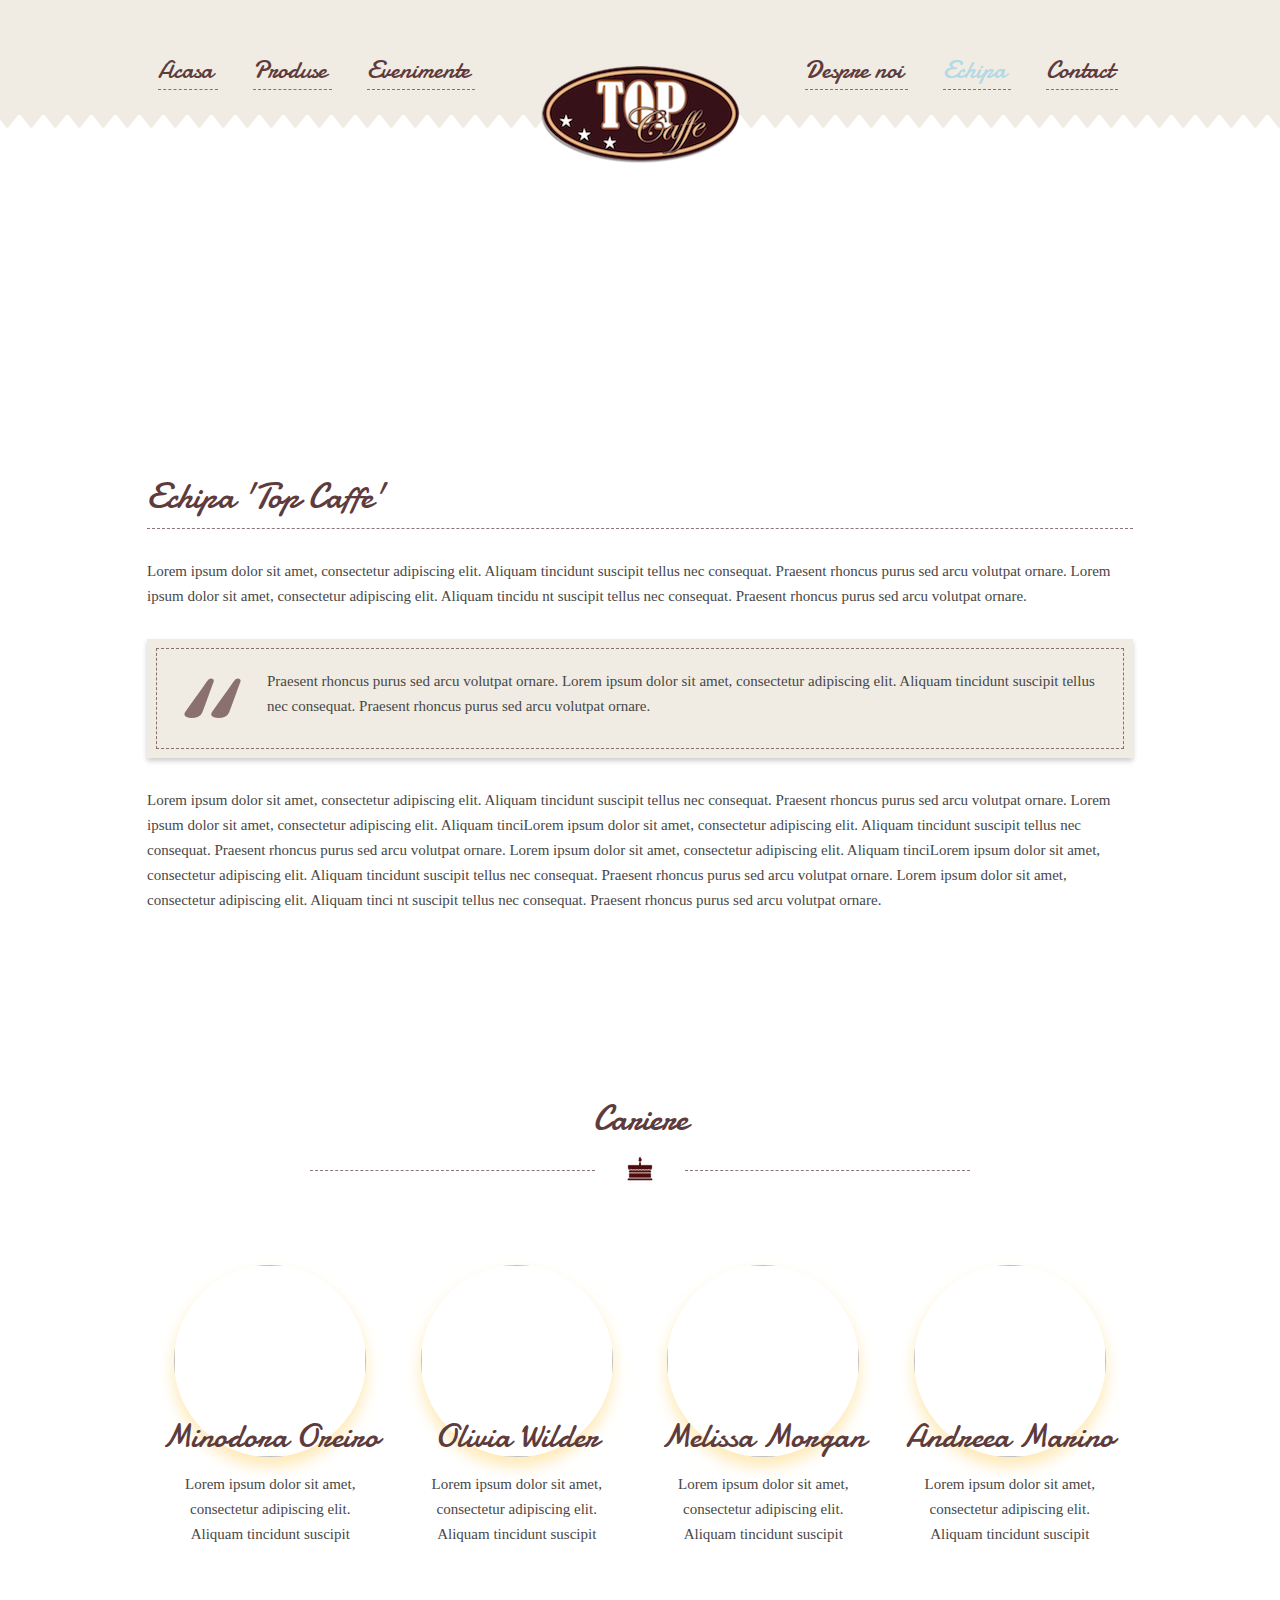
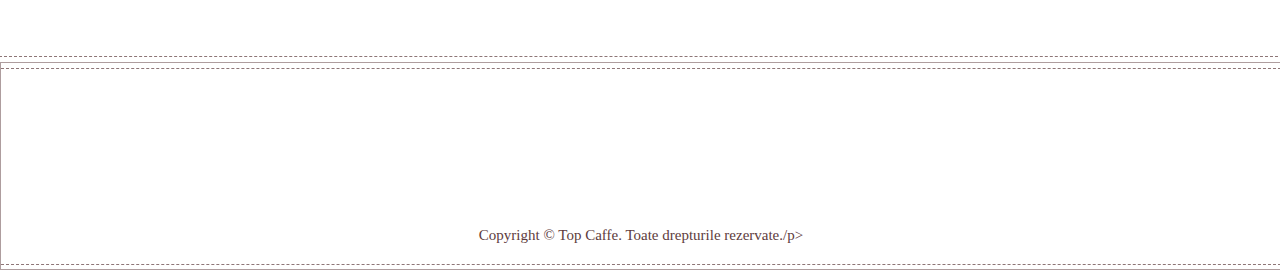
==== commit 19a68035: "meniu, serviciile noastre" ====
--- a/about.html
+++ b/about.html
@@ -3,7 +3,7 @@
 <head>
     <meta charset="utf-8">
     <meta name="viewport" content="width=device-width, initial-scale=1">
-    <title>About | Cafeteria</title>
+    <title>Echipa | Top Caffe</title>
     
     <!-- Styles -->
     <link rel="stylesheet" href="css/general.css">
@@ -17,33 +17,26 @@
 </head>
 <body>
     <!-- Main Menu-->
-    <header>
+    <header class="cf">
         <div class="logo"><a href="index.html"></a></div>
 
         <div class="menu-drop">
-            <a>Menu</a>
+            <a>Meniu</a>
             <ul class="ul-drop">
                 <li>
-                    <a>Home</a>
-                    <ul>
-                        <li><a href="index.html">Home</a></li>
-                        <li><a href="about.html">About</a></li>
-                        <li><a>Drop Down 2</a></li>
-                        <li><a>Drop Down 3</a></li>
-                        <li><a>Drop Down 4</a></li>
-                    </ul>
-                </li>
-                <li>
-                    <a href="menu.html">Menu</a>
-                </li>
-                <li>
-                    <a href="events.html">Events</a>
-                </li>
-                <li>
-                    <a href="story.html">Story</a>
-                </li>
-                <li>
-                    <a href="gallery.html">Gallery</a>
+                    <a href="index.html">Acasa</a>
+                </li>
+                <li>
+                    <a href="menu.html">Produse</a>
+                </li>
+                <li>
+                    <a href="events.html">Evenimente</a>
+                </li>
+                <li>
+                    <a href="story.html">Despre noi</a>
+                </li>
+                <li>
+                    <a href="about.html">Echipa</a>
                 </li>
                 <li>
                     <a href="contact.html">Contact</a>
@@ -56,32 +49,31 @@
             <!-- left side menu -->
             <ul class="col-6 left">
                 <li>
-                    <a href="events.html">Events</a>
-                </li>
-                <li>
-                    <a href="menu.html">Menu</a>
-                </li>
-                <li>
-                    <a href="index.html">Home</a>
+                    <a href="events.html">Evenimente</a>
+                </li>
+                <li>
+                    <a href="menu.html">Produse</a>
                     <ul>
-                        <li><a href="about.html">About</a></li>
+                        <li><a href="menu.html">Cofetarie</a></li>
                         <li class="line"></li>
-                        <li><a>Drop Down 2</a></li>
+                        <li><a href="menu.html">Patiserie</a></li>
                         <li class="line"></li>
-                        <li><a>Drop Down 3</a></li>
+                        <li><a href="menu.html">Gelaterie</a></li>
                         <li class="line"></li>
-                        <li><a>Drop Down 4</a></li>
                     </ul>
+                </li>
+                <li>
+                    <a href="index.html">Acasa</a>
                 </li>
             </ul>
 
             <!-- right side menu -->
             <ul class="col-6 right">
                 <li>
-                    <a href="story.html">Story</a>
-                </li>
-                <li>
-                    <a href="gallery.html">Gallery</a>
+                    <a href="story.html">Despre noi</a>
+                </li>
+                <li class="active">
+                    <a href="about.html">Echipa</a>
                 </li>
                 <li>
                     <a href="contact.html">Contact</a>
@@ -96,151 +88,10 @@
         <div class="triang bot"></div>
     </div>
 
-
-    <!-- Our Team -->
-    <article class="our-team">
-        <h2 class="caption">Our team</h2>
-        <div class="center-align">
-            <div class="line-cake">
-                <div class="cake"></div>
-                <div class="line left"></div>
-                <div class="line right"></div>
-            </div>
-        </div>
-        <!-- ## ## ## ## ## ## ## ## ## ## ## -->
-        <div class="center-align content cf">
-            <div class="col-3">
-                <div class="circle">
-                    <img src="http://placehold.it/200x200" alt=""/>
-                </div>
-                <h2 class="caption">Minodora Oreiro</h2>
-                <p class="text">
-                    Lorem ipsum dolor sit amet, consectetur adipiscing elit. Aliquam tincidunt suscipit
-                </p>
-            </div>
-            <div class="col-3">
-                <div class="circle">
-                    <img src="http://placehold.it/200x200" alt=""/>
-                </div>
-                <h2 class="caption">Olivia Wilder</h2>
-                <p class="text">
-                    Lorem ipsum dolor sit amet, consectetur adipiscing elit. Aliquam tincidunt suscipit
-                </p>
-            </div>
-            <div class="col-3">
-                <div class="circle">
-                    <img src="http://placehold.it/200x200" alt=""/>
-                </div>
-                <h2 class="caption">Melissa Morgan</h2>
-                <p class="text">
-                    Lorem ipsum dolor sit amet, consectetur adipiscing elit. Aliquam tincidunt suscipit
-                </p>
-            </div>
-            <div class="col-3">
-                <div class="circle">
-                    <img src="http://placehold.it/200x200" alt=""/>
-                </div>
-                <h2 class="caption">Andreea Marino</h2>
-                <p class="text">
-                    Lorem ipsum dolor sit amet, consectetur adipiscing elit. Aliquam tincidunt suscipit
-                </p>
-            </div>
-        </div>
-    </article>
-
-    <!-- ## Home Price -->
-    <section class="home-price nokeyframebug">
-        <div class="maskkeyframebug">
-            <div class="center-align">
-                <a href="#top" class="top"></a>
-
-                <div class="prices cf">
-                    <!-- Item -->
-                    <div class="col-3">
-                        <div class="item-top">
-                            <div class="item-logo"></div>
-                            <span>Cupcakes</span>
-                        </div>
-                        <img src="http://placehold.it/232x121" alt=""/>
-                        <div class="item-info">
-                            <h2 class="caption">Cream Cupcakes</h2>
-                            <p class="text">
-                                Lorem ipsum dolor sit amet, consectetur adipiscing elit. Aliquam tincidunt suscipit
-                            </p>
-                        </div>
-                        <div class="item-price">
-                            <h3>just 19$</h3>
-                        </div>
-                        <div class="item-rombs"></div>
-                    </div>
-                    <!-- Item -->
-                    <div class="col-3">
-                        <div class="item-top">
-                            <div class="item-logo"></div>
-                            <span>Cakes</span>
-                        </div>
-                        <img src="http://placehold.it/232x121" alt=""/>
-                        <div class="item-info">
-                            <h2 class="caption">Delicious Cakes</h2>
-                            <p class="text">
-                                Lorem ipsum dolor sit amet, consectetur adipiscing elit. Aliquam tincidunt suscipit
-                            </p>
-                        </div>
-                        <div class="item-price">
-                            <h3>just 16$</h3>
-                        </div>
-                        <div class="item-rombs"></div>
-                    </div>
-                    <!-- Item -->
-                    <div class="col-3">
-                        <div class="item-top">
-                            <div class="item-logo"></div>
-                            <span>Drinks</span>
-                        </div>
-                        <img src="http://placehold.it/232x121" alt=""/>
-                        <div class="item-info">
-                            <h2 class="caption">Drinks</h2>
-                            <p class="text">
-                                Lorem ipsum dolor sit amet, consectetur adipiscing elit. Aliquam tincidunt suscipit
-                            </p>
-                        </div>
-                        <div class="item-price">
-                            <h3>just 10$</h3>
-                        </div>
-                        <div class="item-rombs"></div>
-                    </div>
-                    <!-- Item -->
-                    <div class="col-3">
-                    <div class="item-top">
-                        <div class="item-logo"></div>
-                        <span>Desserts</span>
-                    </div>
-                    <img src="http://placehold.it/232x121" alt=""/>
-                    <div class="item-info">
-                        <h2 class="caption">Best Desserts</h2>
-                        <p class="text">
-                            Lorem ipsum dolor sit amet, consectetur adipiscing elit. Aliquam tincidunt suscipit
-                        </p>
-                    </div>
-                    <div class="item-price">
-                        <h3>just 20$</h3>
-                    </div>
-                    <div class="item-rombs"></div>
-                </div>
-                </div>
-
-            </div>
-
-            <!-- ## ## ## ## ## ## ## ## ## ## -->
-            <div class="inner-border"></div>
-            <div class="background-opacity"></div>
-        </div>
-    </section>
-
-    <!-- Details -->
+    <!-- Echipa -->
     <article class="details">
         <div class="center-align">
-            <h2 class="caption">Details</h2>
+            <h2 class="caption">Echipa 'Top Caffe'</h2>
         </div>
         <!-- ## ## ## ## ## ## ## ## ## ## ## -->
         <div class="center-align content">
@@ -276,11 +127,65 @@
         </div>
     </article>
 
+    <!-- Cariere -->
+    <article class="our-team">
+        <h2 class="caption">Cariere</h2>
+        <div class="center-align">
+            <div class="line-cake">
+                <div class="cake"></div>
+                <div class="line left"></div>
+                <div class="line right"></div>
+            </div>
+        </div>
+        <!-- ## ## ## ## ## ## ## ## ## ## ## -->
+        <div class="center-align content cf">
+            <div class="col-3">
+                <div class="circle">
+                    <img src="http://placehold.it/200x200" alt=""/>
+                </div>
+                <h2 class="caption">Minodora Oreiro</h2>
+                <p class="text">
+                    Lorem ipsum dolor sit amet, consectetur adipiscing elit. Aliquam tincidunt suscipit
+                </p>
+            </div>
+            <div class="col-3">
+                <div class="circle">
+                    <img src="http://placehold.it/200x200" alt=""/>
+                </div>
+                <h2 class="caption">Olivia Wilder</h2>
+                <p class="text">
+                    Lorem ipsum dolor sit amet, consectetur adipiscing elit. Aliquam tincidunt suscipit
+                </p>
+            </div>
+            <div class="col-3">
+                <div class="circle">
+                    <img src="http://placehold.it/200x200" alt=""/>
+                </div>
+                <h2 class="caption">Melissa Morgan</h2>
+                <p class="text">
+                    Lorem ipsum dolor sit amet, consectetur adipiscing elit. Aliquam tincidunt suscipit
+                </p>
+            </div>
+            <div class="col-3">
+                <div class="circle">
+                    <img src="http://placehold.it/200x200" alt=""/>
+                </div>
+                <h2 class="caption">Andreea Marino</h2>
+                <p class="text">
+                    Lorem ipsum dolor sit amet, consectetur adipiscing elit. Aliquam tincidunt suscipit
+                </p>
+            </div>
+        </div>
+    </article>
+
+
+
+
     <!-- ## Footer -->
     <section class="footer footer-small">
             <div class="center-align">
 
-                <p class="copy">Copyright, All Right Reserved</p>
+                <p class="copy">Copyright © Top Caffe. Toate drepturile rezervate./p>
 
             </div>
 
--- a/css/general.css
+++ b/css/general.css
@@ -655,7 +655,7 @@
   color: #5e3c3d;
 }
 a:hover {
-  color: #b1dae6;
+  color: #FFCC66;
 }
 p {
   font-family: 'Georgia', serif;
@@ -769,7 +769,7 @@
   opacity: 1;
 }
 header .center-align > ul > li:hover > a {
-  color: #b1dae6;
+  color: #FFCC66;
 }
 header .center-align > ul > li ul {
   -webkit-transition: all 0.3s ease;
@@ -1006,7 +1006,7 @@
   height: 28px;
   position: absolute;
   top: 0;
-  background: url("images/cake.png") no-repeat center;
+  background: url("images/cakeicon.png") no-repeat center;
 }
 article .line-cake .line {
   position: absolute;
@@ -1951,7 +1951,7 @@
 /* ## Home Prices
 /* ## ## ## ## ## ## ## ## ## ## ## ## ## ## ## ## ## ## ## ## ## ## ## ## ## ## */
 .home-price {
-  background-image: url("http://placehold.it/1900x1509");
+  background-image: url("http://mooshworld.com/wp-content/uploads/2014/09/pretty-coffee-beans.jpeg");
 }
 .home-price .prices {
   padding-top: 160px;
@@ -1962,7 +1962,7 @@
 .home-price .prices .col-3 .item-top {
   width: 100%;
   height: 55px;
-  background: #b1dae6;
+  background: #FFCC66;
   position: relative;
   -webkit-border-top-right-radius: 5px;
   -webkit-border-bottom-right-radius: 0;
@@ -1995,7 +1995,7 @@
   text-align: center;
   font-family: 'Viga';
   font-size: 16px;
-  color: #fff0ce;
+  color: #FFCC66;
 }
 .home-price .prices .col-3 img {
   width: 100%;
@@ -3236,7 +3236,7 @@
 /* Home Footer
 /* ## ## ## ## ## ## ## ## ## ## ## ## ## ## ## ## ## ## ## ## ## ## ## ## ## ## */
 .footer {
-  background-image: url("http://placehold.it/1900x1145");
+  background-image: url("http://1000fights.com/wp-content/uploads/gelato.jpg");
   background-position: 50% 0;
 }
 .footer.footer-small {
